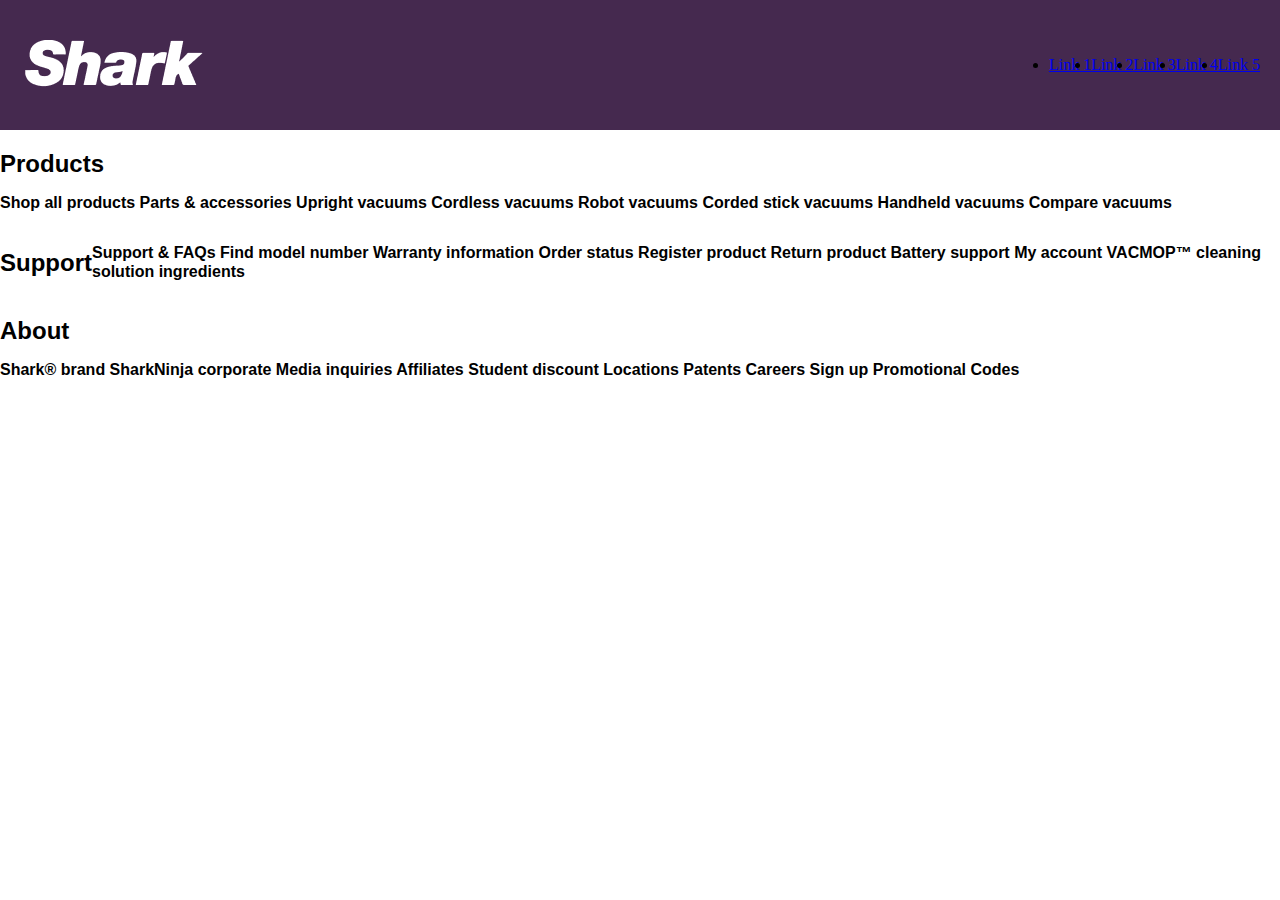
==== deploy/Checkout.html @ 6a37012e "suggested for you isse" ====
<!DOCTYPE html>
<html lang="en">
<head>
    <meta charset="UTF-8">
    <meta name="viewport" content="width=device-width, initial-scale=1.0">
    <meta http-equiv="X-UA-Compatible" content="ie=edge">
    <link rel="stylesheet" href="css/styles.css">
    <title>Starting Template</title>
</head>

<body>
    <header>
    
        <aside id="logo-container">
            <a href="/">
                <img src="img/SharkLogo.png" alt="sharklogo">
            </a>
        </aside>
    
        <section id="burger-container">
            <div id="burger-btn">
                <div></div>
                <div></div>
                <div></div>
            </div>
        </section>
    
        <nav id="main-menu">
            <ul >
                <li><a href="#">Link 1</a></li>
                <li><a href="#">Link 2</a></li>
                <li><a href="#">Link 3</a></li>
                <li><a href="#">Link 4</a></li>
                <li><a href="3">Link 5</a></li>
            </ul>
        </nav>
       
    </header>

 

    
 <section id="footer">
 <aside>
     <h2>Products</h2>
     <h3>Shop all products
         Parts & accessories
         Upright vacuums
         Cordless vacuums
         Robot vacuums
         Corded stick vacuums
         Handheld vacuums
         Compare vacuums</h3>
 </aside>
 
 <article>
     <h2>Support</h2>
     <h3>Support & FAQs
         Find model number
         Warranty information
         Order status
         Register product
         Return product
         Battery support
         My account
         VACMOP™ cleaning solution ingredients</h3>
 
 </article>
 
 <div>
     <h2>About</h2>
     <h3>Shark® brand
         SharkNinja corporate
         Media inquiries
         Affiliates
         Student discount
         Locations
         Patents
         Careers
         Sign up
         Promotional Codes</h3>
 </div>
 </section>
  <script src="js/scripts-min.js"></script>

    
</body>


</html>
---- deploy/css/styles.css ----
/* =============
    Mixins
============= */
/* ---------------- Media Queries ---------------- */
/* =============
    Variables
============= */
:root {
  --black: #000000;
  --white: #ffffff;
}

/*! normalize.css v8.0.1 | MIT License | github.com/necolas/normalize.css */
/* Document
   ========================================================================== */
/**
 * 1. Correct the line height in all browsers.
 * 2. Prevent adjustments of font size after orientation changes in iOS.
 */
html {
  line-height: 1.15; /* 1 */
  -webkit-text-size-adjust: 100%; /* 2 */
}

/* Sections
   ========================================================================== */
/**
 * Remove the margin in all browsers.
 */
body {
  margin: 0;
}

/**
 * Render the `main` element consistently in IE.
 */
main {
  display: block;
}

/**
 * Correct the font size and margin on `h1` elements within `section` and
 * `article` contexts in Chrome, Firefox, and Safari.
 */
h1 {
  font-size: 2em;
  margin: 0.67em 0;
}

/* Grouping content
   ========================================================================== */
/**
 * 1. Add the correct box sizing in Firefox.
 * 2. Show the overflow in Edge and IE.
 */
hr {
  box-sizing: content-box; /* 1 */
  height: 0; /* 1 */
  overflow: visible; /* 2 */
}

/**
 * 1. Correct the inheritance and scaling of font size in all browsers.
 * 2. Correct the odd `em` font sizing in all browsers.
 */
pre {
  font-family: monospace, monospace; /* 1 */
  font-size: 1em; /* 2 */
}

/* Text-level semantics
   ========================================================================== */
/**
 * Remove the gray background on active links in IE 10.
 */
a {
  background-color: transparent;
}

/**
 * 1. Remove the bottom border in Chrome 57-
 * 2. Add the correct text decoration in Chrome, Edge, IE, Opera, and Safari.
 */
abbr[title] {
  border-bottom: none; /* 1 */
  text-decoration: underline; /* 2 */
  text-decoration: underline dotted; /* 2 */
}

/**
 * Add the correct font weight in Chrome, Edge, and Safari.
 */
b,
strong {
  font-weight: bolder;
}

/**
 * 1. Correct the inheritance and scaling of font size in all browsers.
 * 2. Correct the odd `em` font sizing in all browsers.
 */
code,
kbd,
samp {
  font-family: monospace, monospace; /* 1 */
  font-size: 1em; /* 2 */
}

/**
 * Add the correct font size in all browsers.
 */
small {
  font-size: 80%;
}

/**
 * Prevent `sub` and `sup` elements from affecting the line height in
 * all browsers.
 */
sub,
sup {
  font-size: 75%;
  line-height: 0;
  position: relative;
  vertical-align: baseline;
}

sub {
  bottom: -0.25em;
}

sup {
  top: -0.5em;
}

/* Embedded content
   ========================================================================== */
/**
 * Remove the border on images inside links in IE 10.
 */
img {
  border-style: none;
}

/* Forms
   ========================================================================== */
/**
 * 1. Change the font styles in all browsers.
 * 2. Remove the margin in Firefox and Safari.
 */
button,
input,
optgroup,
select,
textarea {
  font-family: inherit; /* 1 */
  font-size: 100%; /* 1 */
  line-height: 1.15; /* 1 */
  margin: 0; /* 2 */
}

/**
 * Show the overflow in IE.
 * 1. Show the overflow in Edge.
 */
button,
input { /* 1 */
  overflow: visible;
}

/**
 * Remove the inheritance of text transform in Edge, Firefox, and IE.
 * 1. Remove the inheritance of text transform in Firefox.
 */
button,
select { /* 1 */
  text-transform: none;
}

/**
 * Correct the inability to style clickable types in iOS and Safari.
 */
button,
[type=button],
[type=reset],
[type=submit] {
  -webkit-appearance: button;
}

/**
 * Remove the inner border and padding in Firefox.
 */
button::-moz-focus-inner,
[type=button]::-moz-focus-inner,
[type=reset]::-moz-focus-inner,
[type=submit]::-moz-focus-inner {
  border-style: none;
  padding: 0;
}

/**
 * Restore the focus styles unset by the previous rule.
 */
button:-moz-focusring,
[type=button]:-moz-focusring,
[type=reset]:-moz-focusring,
[type=submit]:-moz-focusring {
  outline: 1px dotted ButtonText;
}

/**
 * Correct the padding in Firefox.
 */
fieldset {
  padding: 0.35em 0.75em 0.625em;
}

/**
 * 1. Correct the text wrapping in Edge and IE.
 * 2. Correct the color inheritance from `fieldset` elements in IE.
 * 3. Remove the padding so developers are not caught out when they zero out
 *    `fieldset` elements in all browsers.
 */
legend {
  box-sizing: border-box; /* 1 */
  color: inherit; /* 2 */
  display: table; /* 1 */
  max-width: 100%; /* 1 */
  padding: 0; /* 3 */
  white-space: normal; /* 1 */
}

/**
 * Add the correct vertical alignment in Chrome, Firefox, and Opera.
 */
progress {
  vertical-align: baseline;
}

/**
 * Remove the default vertical scrollbar in IE 10+.
 */
textarea {
  overflow: auto;
}

/**
 * 1. Add the correct box sizing in IE 10.
 * 2. Remove the padding in IE 10.
 */
[type=checkbox],
[type=radio] {
  box-sizing: border-box; /* 1 */
  padding: 0; /* 2 */
}

/**
 * Correct the cursor style of increment and decrement buttons in Chrome.
 */
[type=number]::-webkit-inner-spin-button,
[type=number]::-webkit-outer-spin-button {
  height: auto;
}

/**
 * 1. Correct the odd appearance in Chrome and Safari.
 * 2. Correct the outline style in Safari.
 */
[type=search] {
  -webkit-appearance: textfield; /* 1 */
  outline-offset: -2px; /* 2 */
}

/**
 * Remove the inner padding in Chrome and Safari on macOS.
 */
[type=search]::-webkit-search-decoration {
  -webkit-appearance: none;
}

/**
 * 1. Correct the inability to style clickable types in iOS and Safari.
 * 2. Change font properties to `inherit` in Safari.
 */
::-webkit-file-upload-button {
  -webkit-appearance: button; /* 1 */
  font: inherit; /* 2 */
}

/* Interactive
   ========================================================================== */
/*
 * Add the correct display in Edge, IE 10+, and Firefox.
 */
details {
  display: block;
}

/*
 * Add the correct display in all browsers.
 */
summary {
  display: list-item;
}

/* Misc
   ========================================================================== */
/**
 * Add the correct display in IE 10+.
 */
template {
  display: none;
}

/**
 * Add the correct display in IE 10.
 */
[hidden] {
  display: none;
}

/* =============
    Base
============= */
/* =============
    Typography
============= */
@font-face {
  font-family: "Hiragino Kaku Gothic Pro";
  src: url("path/to/HiraginoKakuGothicPro.ttf") format("truetype");
}
.container {
  font-family: "Hiragino Kaku Gothic Pro", Arial, sans-serif;
}

h1 {
  font-family: "Hiragino Kaku Gothic Pro", Arial, sans-serif;
  font-size: 36px;
}

h2 {
  font-family: "Hiragino Kaku Gothic Pro", Arial, sans-serif;
  font-size: 24px;
}

h3 {
  font-family: "Hiragino Kaku Gothic Pro", Arial, sans-serif;
  font-size: 16px;
}

h4 {
  font-family: "Hiragino Kaku Gothic Pro", Arial, sans-serif;
  font-size: 16px;
}

p {
  font-family: "Hiragino Kaku Gothic Pro", Arial, sans-serif;
  font-size: 16px;
}

/* =============
    Buttons
============= */
.buttoncolor {
  background-color: #D110A7;
  padding-left: 7px;
  padding-right: 5px;
  padding-top: 7px;
  padding-bottom: 2px;
  color: #f8f8f8;
  font-family: "Hiragino Kaku Gothic Pro", Arial, sans-serif;
  font-weight: 500px;
  font-size: 10px;
  text-decoration: none;
  width: 48px;
  height: 13px;
}

.button {
  background-color: #45294f;
  padding-left: 10px;
  padding-right: 10px;
  padding-top: 5px;
  padding-bottom: 5px;
  color: #f8f8f8;
  text-decoration: none;
  font-family: "Hiragino Kaku Gothic Pro", Arial, sans-serif;
  font-size: 10px;
  font-weight: 550px;
  padding-top: 7px;
}

/* =============
    Forms
============= */
[type=text], [type=password], [type=date], [type=datetime], [type=datetime-local], [type=month], [type=week], [type=email], [type=number], [type=search], [type=tel], [type=time], [type=url], [type=color], textarea {
  box-shadow: none;
}

[type=text]:focus, [type=password]:focus, [type=date]:focus, [type=datetime]:focus, [type=datetime-local]:focus, [type=month]:focus, [type=week]:focus, [type=email]:focus, [type=number]:focus, [type=search]:focus, [type=tel]:focus, [type=time]:focus, [type=url]:focus, [type=color]:focus, textarea:focus {
  box-shadow: none;
}

input[type=text],
input[type=email],
input[type=password],
textarea {
  -webkit-appearance: none;
}

/* =============
    Navigation
============= */
/* =============
    Header
============= */
/* =============
    Footer
============= */
.about {
  background-color: #45294F;
  padding-top: 10px;
  padding-bottom: 10px;
  margin-top: 20px;
  padding-left: 36px;
}
.about h1 {
  color: #fafafa;
}

.header {
  background-color: rgba(69, 41, 79, 0.6);
  border: none;
  margin: none;
}
.header h2 {
  display: flex;
  justify-content: center;
  align-items: center;
  text-align: center;
  padding: 40px;
  color: #fafafa;
  margin-top: 0;
}
.header h3 {
  text-align: center;
  padding-left: 40px;
  padding-right: 40px;
  padding-bottom: 60px;
  margin-bottom: 0px;
  line-height: 25px;
  color: #fafafa;
}

article {
  display: flex;
  justify-content: center;
  align-items: center;
}
article h2 {
  margin-bottom: 20px;
}

#one {
  display: flex;
  justify-content: center;
  align-items: center;
  flex-direction: column;
}
#one h3 {
  text-align: center;
}

#two {
  display: flex;
  justify-content: center;
  align-items: center;
  flex-direction: column;
}
#two h3 {
  text-align: center;
}

#three {
  display: flex;
  justify-content: center;
  align-items: center;
  flex-direction: column;
}
#three h3 {
  text-align: center;
}

.total-addtocart {
  display: flex;
  justify-content: center;
  align-items: center;
  flex-direction: column;
}

h2 {
  margin-bottom: 2px;
}

header {
  display: grid;
  grid-template-columns: 1fr;
  background-color: #45294F;
}

.container {
  margin-left: 20px;
  display: flex;
  flex-direction: row;
  padding-top: 30px;
}
.container img {
  height: 40px;
  width: 160px;
}

nav {
  background-color: #45294F;
  padding: 20px;
  display: flex;
}

header {
  display: flex;
  align-items: center;
  justify-content: space-between;
  padding-top: 20px;
  padding-bottom: 20px;
  padding-left: 25px;
}
header #burger-btn {
  display: flex;
  flex-direction: column;
  gap: 10px;
  position: relative;
}
header #burger-btn div {
  height: 5px;
  width: 30px;
  background: #fafafa;
  border-radius: 16px;
}
header #burger-container {
  display: block;
  position: relative;
  z-index: 3;
}
@media (min-width: 1024px) {
  header #burger-container {
    display: none;
  }
}
@media only screen and (max-width: 600px) {
  header #main-menu {
    background-color: #45294F;
    transition: 0.3s;
    height: 100vw;
    width: 80%;
    position: absolute;
    top: 0;
    right: -100%;
    z-index: 2;
  }
  header #main-menu.show-menu {
    right: 0;
    transition: 0.3s;
  }
}
@media (min-width: 1024px) {
  header #main-menu {
    display: inline;
    position: relative;
    height: auto;
  }
  header #main-menu ul {
    display: flex;
  }
}

div#gif img {
  width: 100%;
  height: 100%;
}

div#hero {
  background-color: #45294F;
}
div#hero img {
  background-color: #45294F;
  width: 100%;
  height: 100%;
  position: relative;
  display: inline-block;
}
div#hero .buttoncolor {
  position: absolute;
  top: 45.5%;
  right: 40%;
}

#reviews {
  background-color: #45294F;
  color: #fafafa;
  display: flex;
  justify-content: flex-start;
  align-items: center;
  padding-top: 10px;
  padding-bottom: 10px;
  padding-left: 36px;
}
#reviews h1 {
  padding-right: 18px;
}

#searchbar {
  background-color: rgba(69, 41, 79, 0.75);
  display: flex;
  justify-content: flex-start;
  align-items: center;
}
#searchbar h4 {
  color: #45294F;
  border: 2px solid #000;
  background-color: #fafafa;
  padding: 5px;
  margin-right: px;
}
#searchbar img {
  margin-left: 20px;
  background-color: #45294F;
  padding-top: 5px;
  padding-left: 10px;
  padding-right: 10px;
  border: 1px solid #000;
}

.filter {
  background-color: rgba(69, 41, 79, 0.75);
}
.filter h2 {
  margin-top: 0;
  padding-top: 10px;
  display: flex;
  justify-content: center;
  align-items: center;
  text-align: center;
  color: #fafafa;
  margin-left: 30px;
  margin-right: 30px;
}
.filter #star {
  margin-top: 14px;
  justify-content: center;
  align-items: center;
  text-align: center;
}

.suggestedforyou h1 {
  background-color: #45294F;
  color: #fafafa;
}
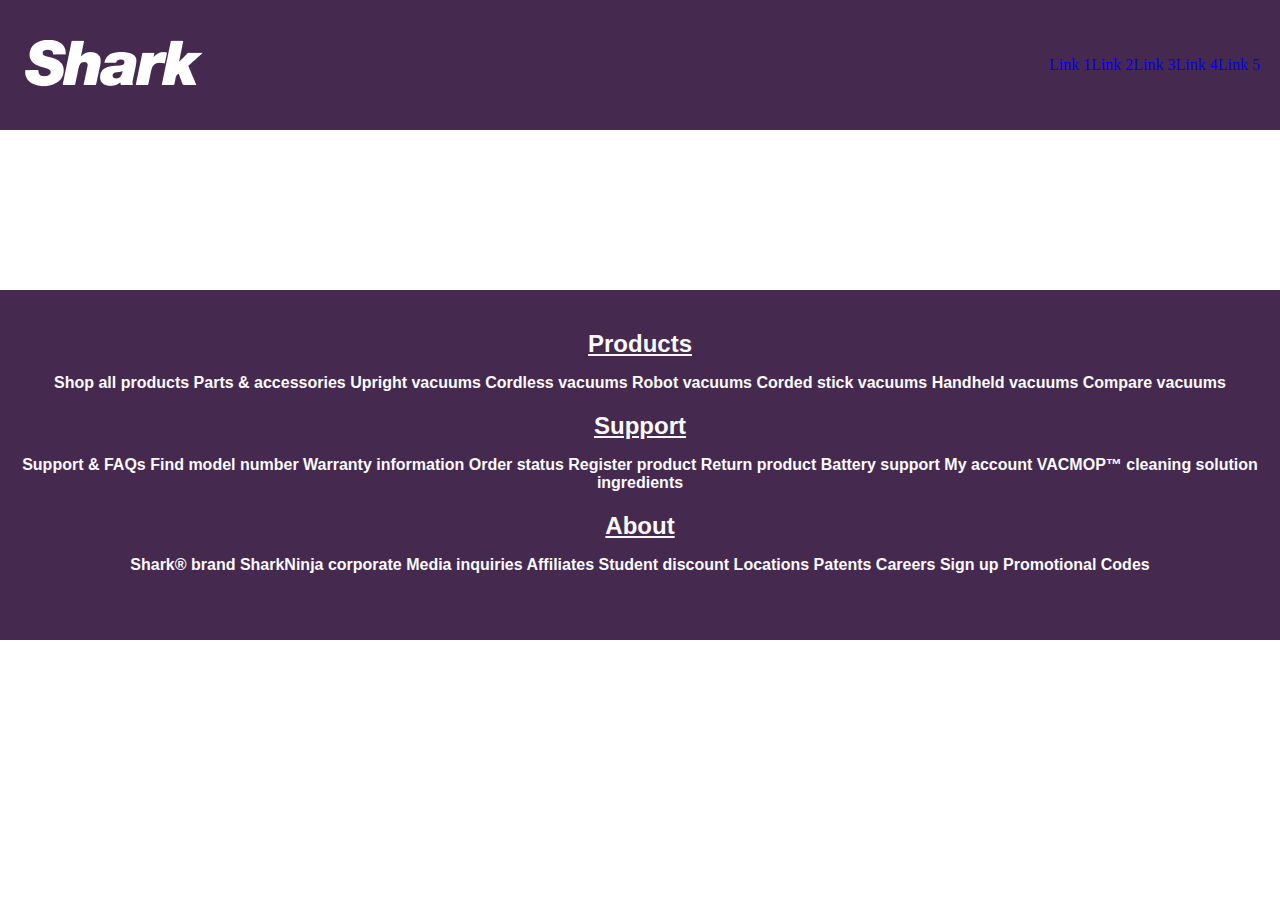
==== commit e4dafe06: "homewokr for midterm of final" ====
--- a/deploy/Checkout.html
+++ b/deploy/Checkout.html
@@ -53,8 +53,8 @@
          Compare vacuums</h3>
  </aside>
  
- <article>
-     <h2>Support</h2>
+ <aside>
+     <h2>Support</h2> 
      <h3>Support & FAQs
          Find model number
          Warranty information
@@ -65,7 +65,7 @@
          My account
          VACMOP™ cleaning solution ingredients</h3>
  
- </article>
+ </aside>
  
  <div>
      <h2>About</h2>
--- a/deploy/css/styles.css
+++ b/deploy/css/styles.css
@@ -341,6 +341,7 @@
 h2 {
   font-family: "Hiragino Kaku Gothic Pro", Arial, sans-serif;
   font-size: 24px;
+  margin: none;
 }
 
 h3 {
@@ -378,6 +379,20 @@
 
 .button {
   background-color: #45294f;
+  padding-left: 25px;
+  padding-right: 25px;
+  padding-top: 5px;
+  padding-bottom: 5px;
+  color: #f8f8f8;
+  text-decoration: none;
+  font-family: "Hiragino Kaku Gothic Pro", Arial, sans-serif;
+  font-size: 10px;
+  font-weight: 550px;
+  padding-top: 7px;
+}
+
+.revbutton {
+  background-color: #45294f;
   padding-left: 10px;
   padding-right: 10px;
   padding-top: 5px;
@@ -388,6 +403,49 @@
   font-size: 10px;
   font-weight: 550px;
   padding-top: 7px;
+}
+
+.readmorebutton {
+  background-color: #45294f;
+  padding-left: 40px;
+  padding-right: 40px;
+  padding-top: 5px;
+  padding-bottom: 5px;
+  color: #f8f8f8;
+  text-decoration: none;
+  font-family: "Hiragino Kaku Gothic Pro", Arial, sans-serif;
+  font-size: 10px;
+  font-weight: 550px;
+  padding-top: 7px;
+}
+
+.radio-container {
+  padding: 20px;
+}
+.radio-container input[type=radio] {
+  display: none;
+}
+.radio-container label {
+  position: relative;
+  padding-left: 30px;
+  padding-top: 20px;
+  padding-bottom: 20px;
+  cursor: pointer;
+}
+.radio-container label::before {
+  content: "";
+  position: absolute;
+  top: 50%;
+  left: 0;
+  transform: translateY(-50%);
+  width: 20px;
+  height: 20px;
+  border-radius: 50%;
+  background-color: #ddd;
+  border: 2px solid #333;
+}
+.radio-container input[type=radio]:checked + label::before {
+  background-color: #333;
 }
 
 /* =============
@@ -555,6 +613,9 @@
     display: none;
   }
 }
+header #main-menu.show-menu {
+  display: inline;
+}
 @media only screen and (max-width: 600px) {
   header #main-menu {
     background-color: #45294F;
@@ -641,6 +702,7 @@
 
 .filter {
   background-color: rgba(69, 41, 79, 0.75);
+  padding-bottom: 50px;
 }
 .filter h2 {
   margin-top: 0;
@@ -652,15 +714,147 @@
   color: #fafafa;
   margin-left: 30px;
   margin-right: 30px;
+  margin-bottom: 0px;
 }
 .filter #star {
   margin-top: 14px;
   justify-content: center;
   align-items: center;
   text-align: center;
-}
-
-.suggestedforyou h1 {
+  padding-bottom: 10px;
+}
+
+.lowerreviewsection {
+  text-align: center;
+}
+.lowerreviewsection aside {
+  background-color: #fafafa;
+  margin: 40px;
+  padding-bottom: 70px;
+  padding-top: 70px;
+}
+.lowerreviewsection aside h2 {
+  color: #45294F;
+  padding-bottom: 10px;
+  margin-left: 25px;
+  margin-right: 25px;
+}
+.lowerreviewsection aside img {
+  background-color: #fafafa;
+  margin-top: 0px;
+  margin-left: 25px;
+  margin-right: 25px;
+}
+.lowerreviewsection aside h3 {
+  background-color: #fafafa;
+  padding-bottom: 10px;
+  margin-left: 25px;
+  margin-right: 25px;
+  padding-top: 0px;
+  padding: 2px;
+}
+.lowerreviewsection aside h4 {
+  background-color: #fafafa;
+  padding-bottom: 10px;
+  margin-top: 0px;
+  margin-left: 25px;
+  margin-right: 25px;
+  padding-top: 0px;
+  padding: 2px;
+}
+.lowerreviewsection #add-review .revbutton {
+  margin-bottom: 3000px;
+}
+.lowerreviewsection #readmore {
+  margin-top: 30px;
+}
+
+* {
+  text-decoration: none;
+  list-style: none;
+}
+
+.foryou {
   background-color: #45294F;
+  padding-top: 10px;
+  padding-bottom: 10px;
+  padding-left: 36px;
   color: #fafafa;
 }
+
+.suggestedforyou {
+  display: flex;
+  justify-content: center;
+  align-items: center;
+  flex-direction: column;
+  text-align: center;
+}
+
+#roundbrush {
+  display: flex;
+  justify-content: center;
+  align-items: center;
+  flex-direction: column;
+  text-align: center;
+}
+#roundbrush img {
+  padding-top: 45px;
+}
+
+#nonslip {
+  display: flex;
+  justify-content: center;
+  align-items: center;
+  flex-direction: column;
+  text-align: center;
+}
+#nonslip img {
+  padding-top: 45px;
+}
+
+#paddle {
+  display: flex;
+  justify-content: center;
+  align-items: center;
+  flex-direction: column;
+  text-align: center;
+}
+#paddle img {
+  padding-top: 45px;
+}
+
+#footer {
+  background-color: #45294F;
+  padding-bottom: 50px;
+  color: #fafafa;
+  padding-top: 20px;
+  text-align: center;
+  margin-top: 160px;
+}
+#footer h2 {
+  text-decoration: underline;
+}
+#footer aside h3 {
+  display: block;
+}
+@media (max-width: 767px) {
+  #footer aside h3 {
+    display: none;
+  }
+}
+#footer article h3 {
+  display: block;
+}
+@media (max-width: 767px) {
+  #footer article h3 {
+    display: none;
+  }
+}
+#footer div h3 {
+  display: block;
+}
+@media (max-width: 767px) {
+  #footer div h3 {
+    display: none;
+  }
+}
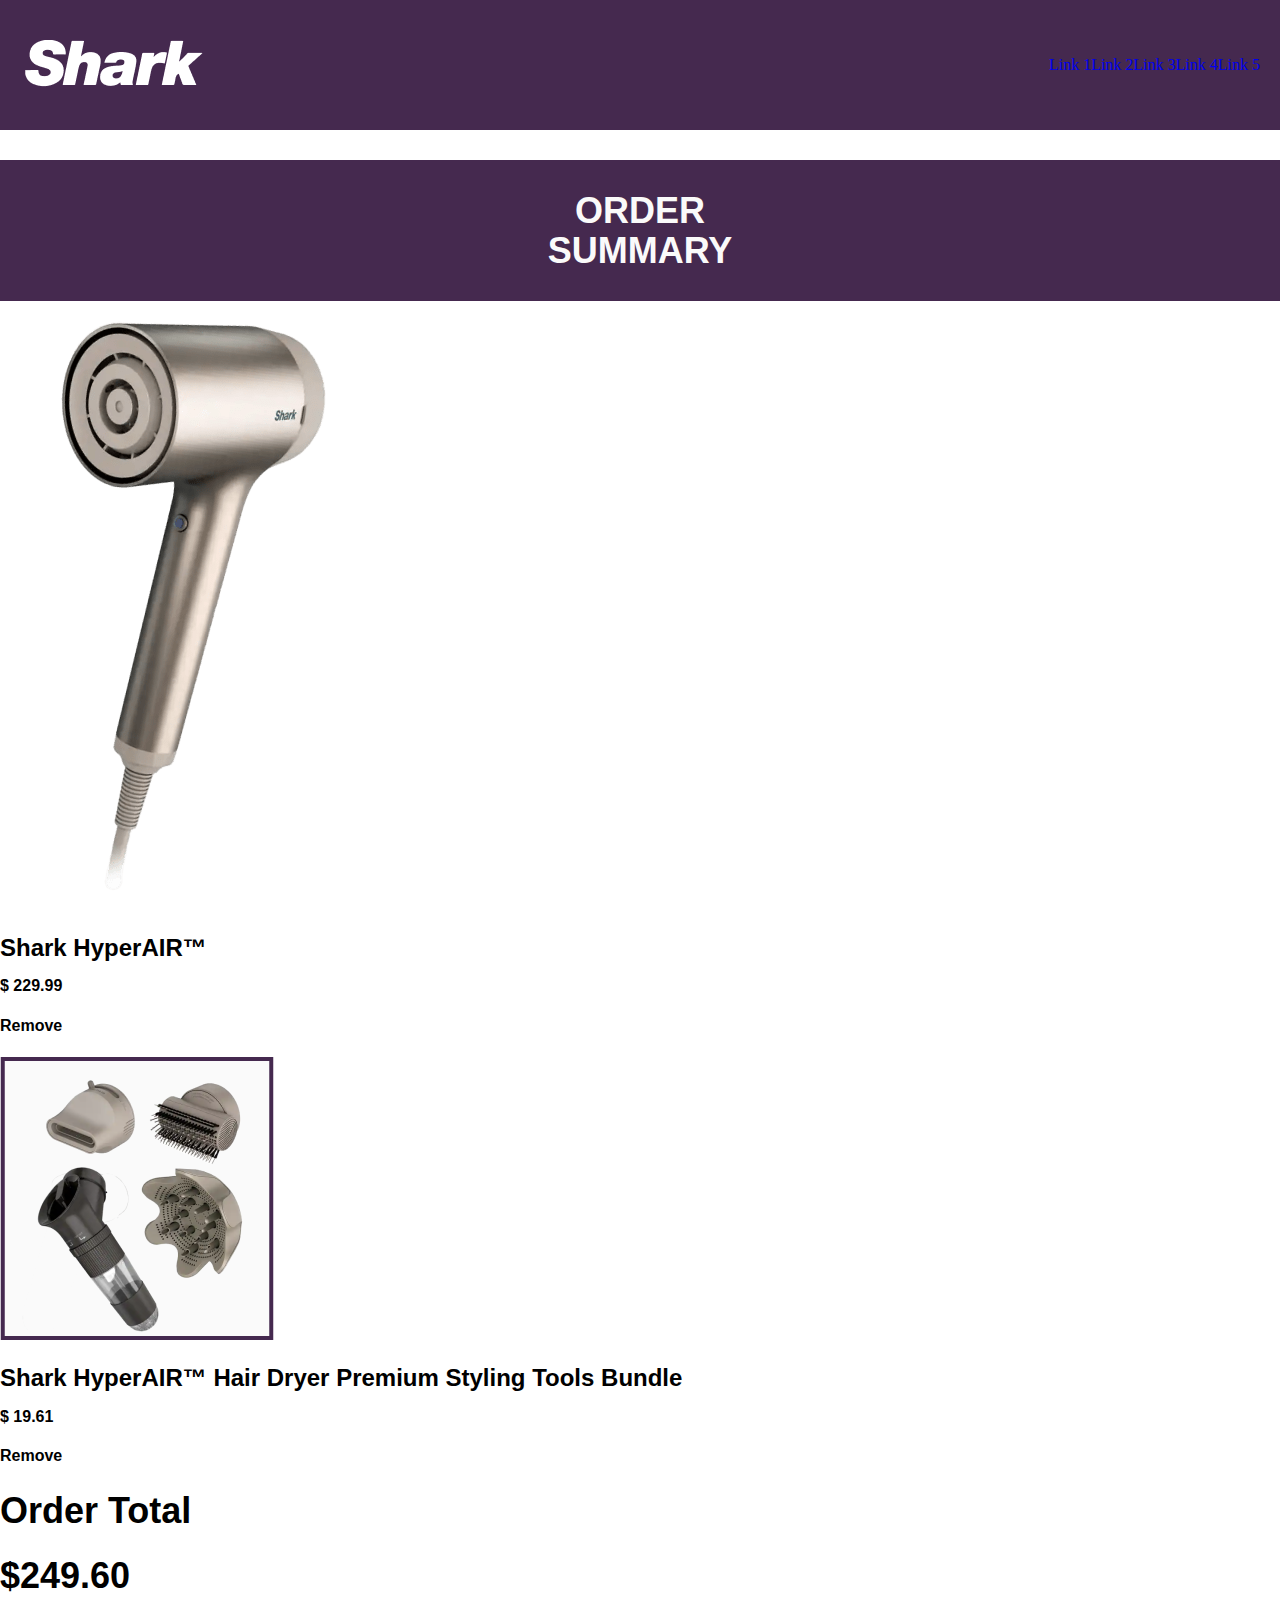
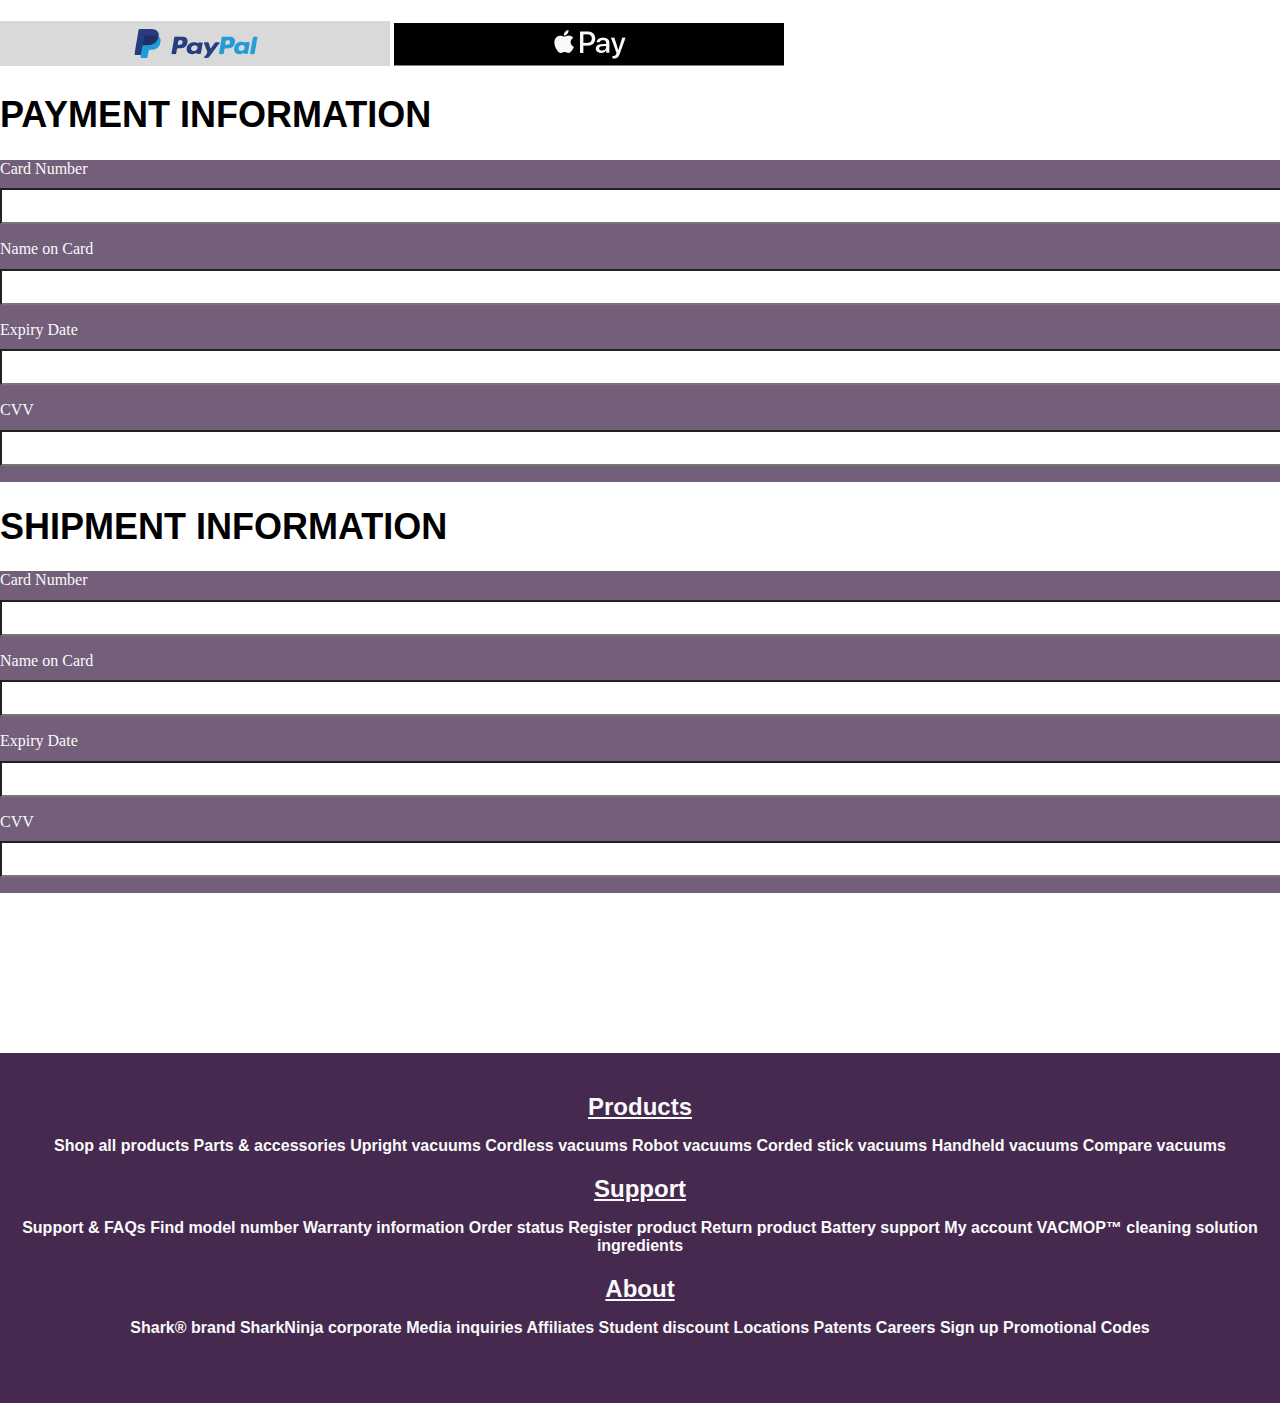
==== commit 830f773c: "slay" ====
--- a/deploy/Checkout.html
+++ b/deploy/Checkout.html
@@ -37,7 +37,88 @@
        
     </header>
 
+ <div class="ordersummary">
+ <h1>ORDER<h1>
+ </div>
+ <div class="summary">
+ <h1>SUMMARY<h1>
+ </div>
  
+ <aside id="card1">
+ <img src="img/Shark Hyper Air photo.png"alt="shark">
+ <h2>Shark HyperAIR™</h2>
+ <h3>$ 229.99</h3>
+ <h4>Remove</h4>
+ </aside>
+ 
+ <aside id="card2">
+     <img src="img/Attachment 3.png"alt="attachment3">
+     <h2>Shark HyperAIR™
+         Hair Dryer 
+         Premium
+         Styling Tools
+         Bundle</h2>
+     <h3>$ 19.61</h3>
+     <h4>Remove</h4>
+     </aside>
+ 
+ </div>
+ 
+ <div class="ordertotal">
+     <h1>Order Total</h1>
+     <h1>$249.60</h1>
+ </div>
+ 
+ <section class="paymentmethod">
+ 
+     <img src="img/Paypal.png" alt="paypal">
+     <img src="img/applepay.png" alt="applepay">
+ 
+ </section>
+ 
+ <div id="payment-information">
+     <h1>PAYMENT INFORMATION</h1>
+     <section class="payment-section">
+         <div class="payment-form">
+           <label for="card-number">Card Number</label>
+           <input type="text" id="card-number" name="card-number" placeholder="">
+       
+           <label for="card-name">Name on Card</label>
+           <input type="text" id="card-name" name="card-name" placeholder="">
+       
+           <label for="expiry-date">Expiry Date</label>
+           <input type="text" id="expiry-date" name="expiry-date" placeholder="">
+       
+           <label for="cvv">CVV</label>
+           <input type="text" id="cvv" name="cvv" placeholder="">
+       
+           
+         </div>
+       </section>
+       
+ </div>
+ 
+ <div id="shipping-information">
+     <h1>SHIPMENT INFORMATION</h1>
+     <section class="shipping-section">
+         <div class="shipping-form">
+           <label for="card-number">Card Number</label>
+           <input type="text" id="card-number" name="card-number" placeholder="">
+       
+           <label for="card-name">Name on Card</label>
+           <input type="text" id="card-name" name="card-name" placeholder="">
+       
+           <label for="expiry-date">Expiry Date</label>
+           <input type="text" id="expiry-date" name="expiry-date" placeholder="">
+       
+           <label for="cvv">CVV</label>
+           <input type="text" id="cvv" name="cvv" placeholder="">
+       
+           
+         </div>
+       </section>
+       
+ </div>
 
     
  <section id="footer">
--- a/deploy/css/styles.css
+++ b/deploy/css/styles.css
@@ -376,6 +376,11 @@
   width: 48px;
   height: 13px;
 }
+.buttoncolor:hover {
+  background-color: #D110A7;
+  color: #fafafa;
+  box-shadow: 0px 0px 1px 1px rgb(0, 0, 0);
+}
 
 .button {
   background-color: #45294f;
@@ -389,6 +394,12 @@
   font-size: 10px;
   font-weight: 550px;
   padding-top: 7px;
+  /* Hovering styles */
+}
+.button:hover {
+  background-color: #45294f;
+  color: #fafafa;
+  box-shadow: 0px 0px 1px 1px rgb(0, 0, 0);
 }
 
 .revbutton {
@@ -403,6 +414,12 @@
   font-size: 10px;
   font-weight: 550px;
   padding-top: 7px;
+  /* Hovering styles */
+}
+.revbutton:hover {
+  background-color: #45294f;
+  color: #fafafa;
+  box-shadow: 0px 0px 1px 1px rgb(0, 0, 0);
 }
 
 .readmorebutton {
@@ -417,6 +434,12 @@
   font-size: 10px;
   font-weight: 550px;
   padding-top: 7px;
+  /* Hovering styles */
+}
+.readmorebutton:hover {
+  background-color: #45294f;
+  color: #fafafa;
+  box-shadow: 0px 0px 1px 1px rgb(0, 0, 0);
 }
 
 .radio-container {
@@ -429,7 +452,7 @@
   position: relative;
   padding-left: 30px;
   padding-top: 20px;
-  padding-bottom: 20px;
+  padding-bottom: 35px;
   cursor: pointer;
 }
 .radio-container label::before {
@@ -448,6 +471,31 @@
   background-color: #333;
 }
 
+.search-bar {
+  display: flex;
+  align-items: center;
+}
+
+.search-input {
+  padding: 8px;
+  padding-right: 10px;
+  border: 2px solid black;
+  border-radius: 0px;
+  margin-right: 60px;
+}
+
+.search-button {
+  padding: 8px 16px;
+  background-color: #000;
+  color: #fff;
+  border: none;
+  border-radius: 4px;
+  cursor: pointer;
+}
+.search-button:hover {
+  background-color: #222;
+}
+
 /* =============
     Forms
 ============= */
@@ -464,6 +512,20 @@
 input[type=password],
 textarea {
   -webkit-appearance: none;
+}
+
+.payment-form label {
+  display: block;
+  margin-bottom: 10px;
+  font-size: 16px;
+  color: #666;
+}
+
+.shipping-form label {
+  display: block;
+  margin-bottom: 10px;
+  font-size: 16px;
+  color: #666;
 }
 
 /* =============
@@ -519,11 +581,19 @@
   margin-bottom: 20px;
 }
 
+.attachments {
+  display: flex;
+  flex-direction: column;
+  align-items: center;
+  justify-content: center;
+}
+
 #one {
   display: flex;
   justify-content: center;
   align-items: center;
   flex-direction: column;
+  max-width: 400px;
 }
 #one h3 {
   text-align: center;
@@ -534,6 +604,7 @@
   justify-content: center;
   align-items: center;
   flex-direction: column;
+  max-width: 400px;
 }
 #two h3 {
   text-align: center;
@@ -544,6 +615,8 @@
   justify-content: center;
   align-items: center;
   flex-direction: column;
+  max-width: 400px;
+  text-align: center;
 }
 #three h3 {
   text-align: center;
@@ -560,6 +633,17 @@
   margin-bottom: 2px;
 }
 
+@media (min-width: 1024px) {
+  .attachments {
+    display: flex;
+    flex-direction: row;
+    justify-content: space-between;
+    padding-left: 200px;
+    padding-right: 200px;
+    padding-top: 30px;
+    align-items: flex-start;
+  }
+}
 header {
   display: grid;
   grid-template-columns: 1fr;
@@ -596,6 +680,7 @@
   flex-direction: column;
   gap: 10px;
   position: relative;
+  padding-right: 25px;
 }
 header #burger-btn div {
   height: 5px;
@@ -603,6 +688,23 @@
   background: #fafafa;
   border-radius: 16px;
 }
+header #burger-btn.open div {
+  position: relative;
+  transition: 0.3s;
+}
+header #burger-btn.open div:first-child {
+  transform: rotate(45deg);
+  transform-origin: bottom left;
+  top: 3px;
+}
+header #burger-btn.open div:nth-child(2) {
+  opacity: 0;
+}
+header #burger-btn.open div:last-child {
+  transform-origin: top left;
+  transform: rotate(-45deg);
+  top: -3px;
+}
 header #burger-container {
   display: block;
   position: relative;
@@ -613,14 +715,12 @@
     display: none;
   }
 }
-header #main-menu.show-menu {
-  display: inline;
-}
-@media only screen and (max-width: 600px) {
+@media only screen and (max-width: 1024px) {
   header #main-menu {
+    display: none;
     background-color: #45294F;
     transition: 0.3s;
-    height: 100vw;
+    height: 100vh;
     width: 80%;
     position: absolute;
     top: 0;
@@ -629,6 +729,7 @@
   }
   header #main-menu.show-menu {
     right: 0;
+    display: inline;
     transition: 0.3s;
   }
 }
@@ -683,18 +784,22 @@
   display: flex;
   justify-content: flex-start;
   align-items: center;
-}
-#searchbar h4 {
+  padding-top: 20px;
+}
+#searchbar ::placeholder {
   color: #45294F;
-  border: 2px solid #000;
   background-color: #fafafa;
   padding: 5px;
-  margin-right: px;
+  margin-right: 10px;
+  font-family: "Hiragino Kaku Gothic Pro", Arial, sans-serif;
+  font-size: 12px;
+  padding-right: 30px;
 }
 #searchbar img {
   margin-left: 20px;
   background-color: #45294F;
-  padding-top: 5px;
+  padding-top: 8px;
+  padding-bottom: 2px;
   padding-left: 10px;
   padding-right: 10px;
   border: 1px solid #000;
@@ -858,3 +963,66 @@
     display: none;
   }
 }
+
+.ordersummary {
+  background-color: #45294F;
+  color: #fafafa;
+  margin-bottom: none;
+  padding-top: 5px;
+  margin-top: 30px;
+  text-align: center;
+}
+
+.summary {
+  background-color: #45294F;
+  color: #fafafa;
+  margin-bottom: 0px;
+  margin-top: -25px;
+  text-align: center;
+  padding-bottom: 5px;
+}
+
+.payment-section {
+  background-color: rgba(69, 41, 79, 0.75);
+}
+.payment-section .payment-form label {
+  display: block;
+  margin-bottom: 10px;
+  font-size: 16px;
+  color: #fafafa;
+}
+.payment-section .payment-form input {
+  width: 100%;
+  padding: 8px;
+  font-size: 14px;
+  color: #333;
+  margin-bottom: 16px;
+}
+.payment-section .payment-form input::placeholder {
+  color: #999;
+}
+
+.shipping-section {
+  background-color: rgba(69, 41, 79, 0.75);
+}
+.shipping-section h2 {
+  color: #333;
+  font-size: 24px;
+  margin-bottom: 20px;
+}
+.shipping-section .shipping-form label {
+  display: block;
+  margin-bottom: 10px;
+  font-size: 16px;
+  color: #fafafa;
+}
+.shipping-section .shipping-form input {
+  width: 100%;
+  padding: 8px;
+  font-size: 14px;
+  color: #333;
+  margin-bottom: 16px;
+}
+.shipping-section .shipping-form input::placeholder {
+  color: #999;
+}
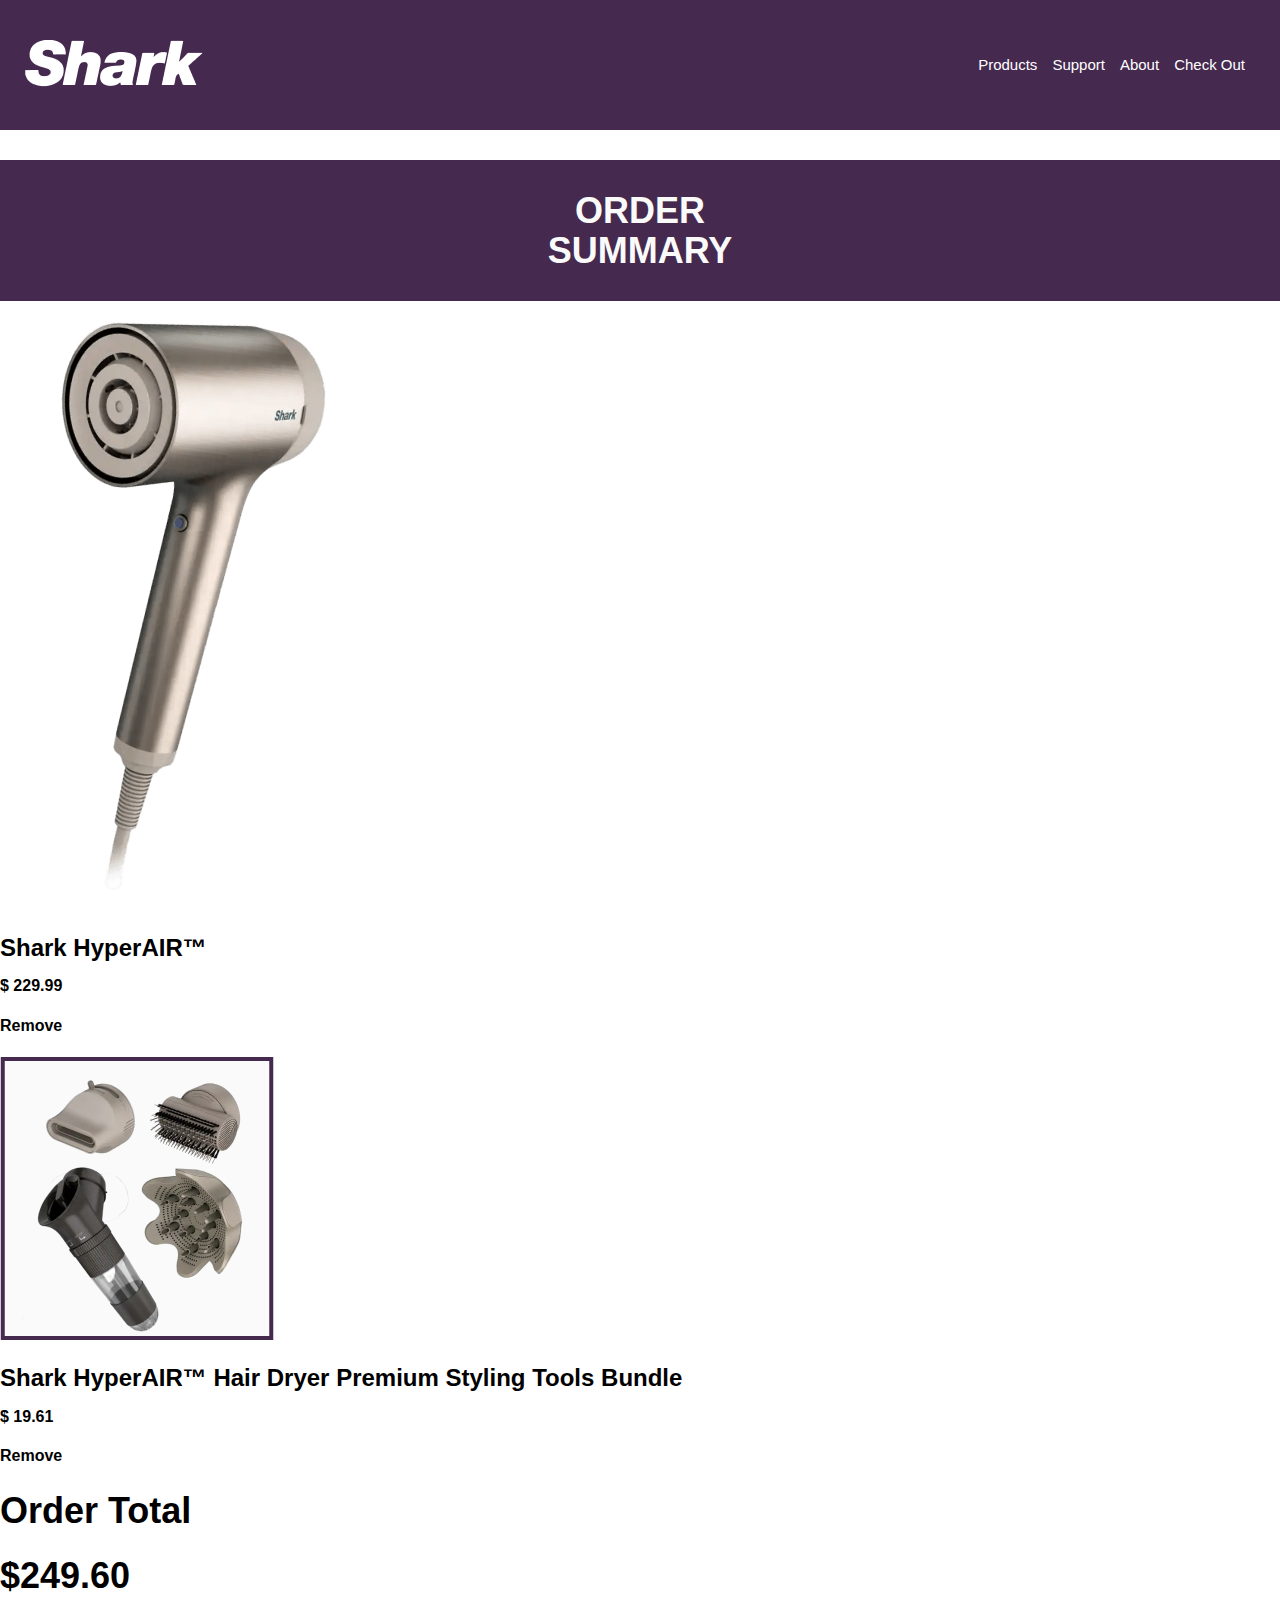
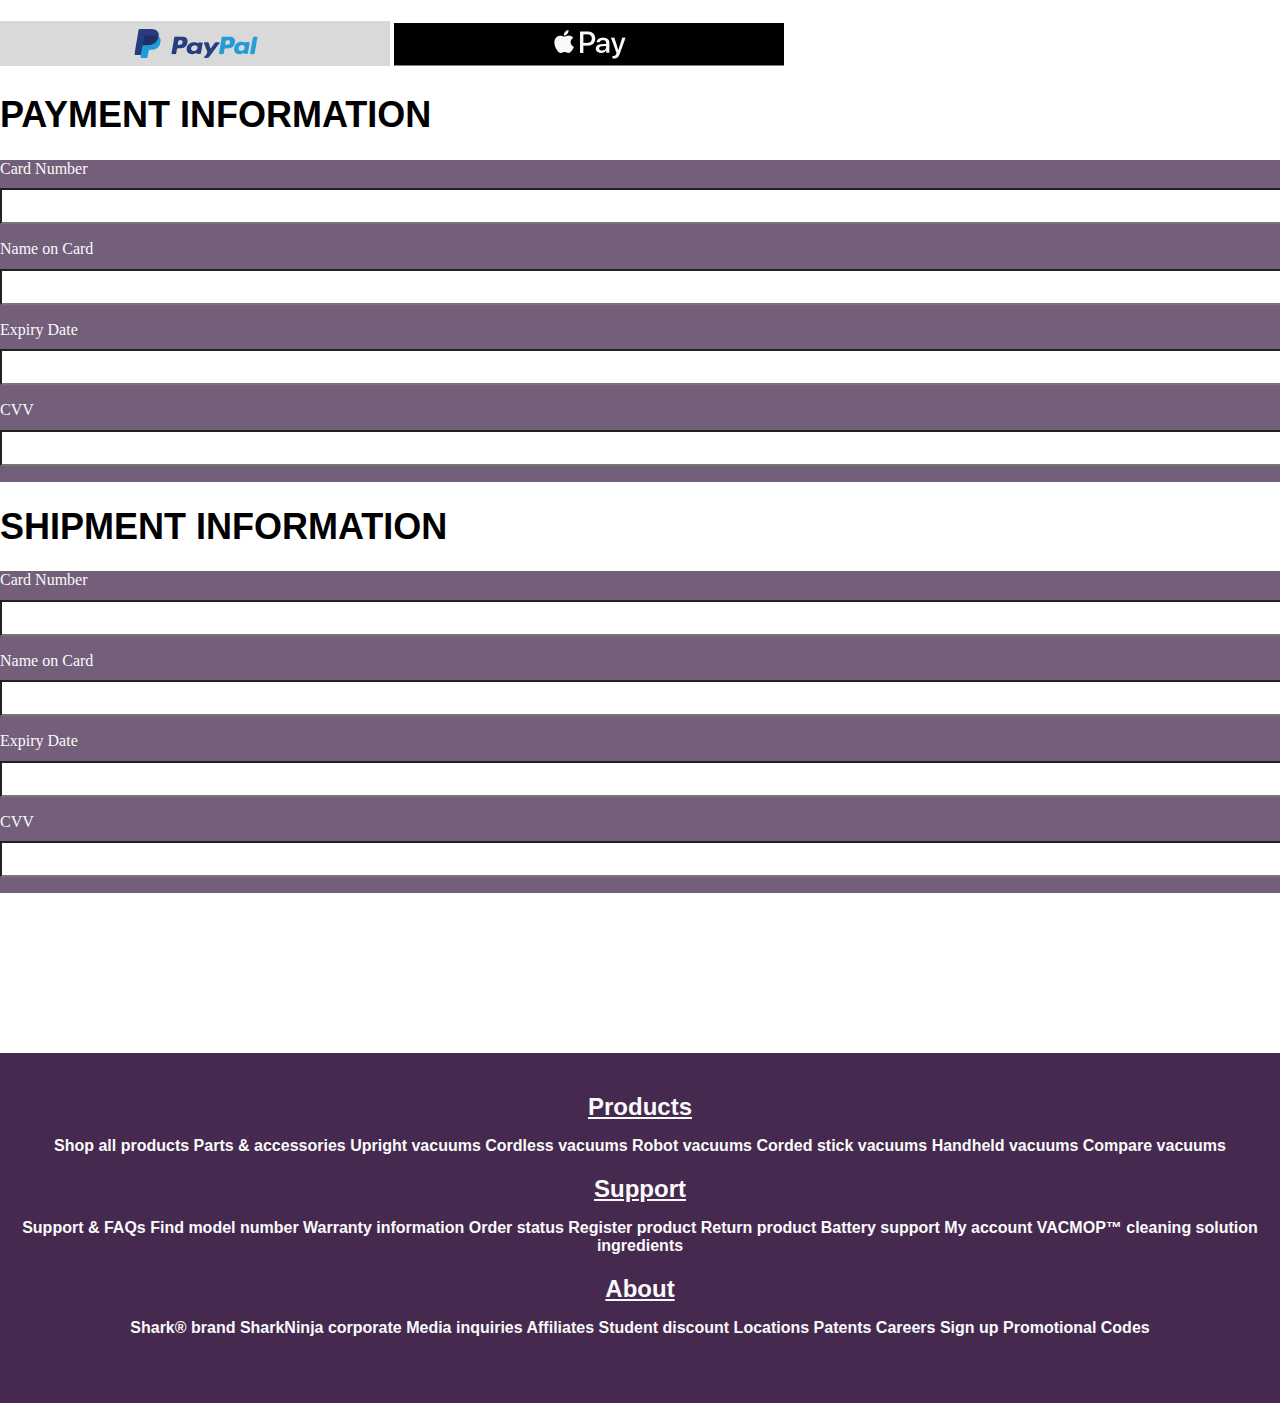
==== commit a0e91d2b: "changes" ====
--- a/deploy/Checkout.html
+++ b/deploy/Checkout.html
@@ -12,7 +12,7 @@
     <header>
     
         <aside id="logo-container">
-            <a href="/">
+            <a href="index.html">
                 <img src="img/SharkLogo.png" alt="sharklogo">
             </a>
         </aside>
@@ -27,11 +27,10 @@
     
         <nav id="main-menu">
             <ul >
-                <li><a href="#">Link 1</a></li>
-                <li><a href="#">Link 2</a></li>
-                <li><a href="#">Link 3</a></li>
-                <li><a href="#">Link 4</a></li>
-                <li><a href="3">Link 5</a></li>
+                <li><a href="#">Products</a></li>
+                <li><a href="#">Support</a></li>
+                <li><a href="#">About</a></li>
+                <li><a href="Checkout.html">Check Out</a></li>
             </ul>
         </nav>
        
--- a/deploy/css/styles.css
+++ b/deploy/css/styles.css
@@ -572,6 +572,14 @@
   color: #fafafa;
 }
 
+@media (min-width: 1024px) {
+  .header h2 {
+    text-align: left;
+  }
+  .header h3 {
+    text-align: left;
+  }
+}
 article {
   display: flex;
   justify-content: center;
@@ -627,6 +635,11 @@
   justify-content: center;
   align-items: center;
   flex-direction: column;
+}
+@media screen and (min-width: 1024px) {
+  .total-addtocart {
+    margin-left: auto;
+  }
 }
 
 h2 {
@@ -643,6 +656,25 @@
     padding-top: 30px;
     align-items: flex-start;
   }
+  .total-addtocart {
+    display: flex;
+    flex-direction: row;
+    justify-content: right;
+    padding-left: 300px;
+    padding-right: 200px;
+    padding-top: 30px;
+    align-items: flex-right;
+  }
+  .total-addtocart h2 {
+    padding-right: 10px;
+  }
+  .total-addtocart h3 {
+    padding-top: 20px;
+    padding-right: 30px;
+  }
+  .total-addtocart .button {
+    margin-top: 10px;
+  }
 }
 header {
   display: grid;
@@ -715,12 +747,18 @@
     display: none;
   }
 }
+header #main-menu ul li a {
+  color: white;
+  font-size: 15px;
+  font-family: "Hiragino Kaku Gothic Pro", Arial, sans-serif;
+  padding-right: 15px;
+}
 @media only screen and (max-width: 1024px) {
   header #main-menu {
     display: none;
     background-color: #45294F;
     transition: 0.3s;
-    height: 100vh;
+    height: 45vh;
     width: 80%;
     position: absolute;
     top: 0;
@@ -735,7 +773,7 @@
 }
 @media (min-width: 1024px) {
   header #main-menu {
-    display: inline;
+    display: flex;
     position: relative;
     height: auto;
   }
@@ -763,6 +801,13 @@
   position: absolute;
   top: 45.5%;
   right: 40%;
+}
+@media (min-width: 1024px) {
+  div#hero .buttoncolor {
+    position: justified;
+    top: 129%;
+    right: 25%;
+  }
 }
 
 #reviews {
@@ -805,15 +850,14 @@
   border: 1px solid #000;
 }
 
-.filter {
+.select {
   background-color: rgba(69, 41, 79, 0.75);
-  padding-bottom: 50px;
-}
-.filter h2 {
+}
+.select h2 {
   margin-top: 0;
   padding-top: 10px;
   display: flex;
-  justify-content: center;
+  flex-direction: row;
   align-items: center;
   text-align: center;
   color: #fafafa;
@@ -821,8 +865,13 @@
   margin-right: 30px;
   margin-bottom: 0px;
 }
+
+.filter {
+  background-color: rgba(69, 41, 79, 0.75);
+  margin-bottom: 0px;
+}
 .filter #star {
-  margin-top: 14px;
+  padding-top: 14px;
   justify-content: center;
   align-items: center;
   text-align: center;
@@ -830,25 +879,39 @@
 }
 
 .lowerreviewsection {
-  text-align: center;
+  background-color: rgba(69, 41, 79, 0.75);
+  margin-top: 0px;
+  padding-top: 10px;
+  padding-bottom: 50px;
+  text-align: center;
+}
+@media (min-width: 1024px) {
+  .lowerreviewsection {
+    justify-content: left;
+    align-items: left;
+    text-align: left;
+  }
 }
 .lowerreviewsection aside {
   background-color: #fafafa;
-  margin: 40px;
+  margin-left: 40px;
+  margin-right: 40px;
   padding-bottom: 70px;
-  padding-top: 70px;
 }
 .lowerreviewsection aside h2 {
   color: #45294F;
   padding-bottom: 10px;
   margin-left: 25px;
   margin-right: 25px;
+  padding-top: 10px;
 }
 .lowerreviewsection aside img {
   background-color: #fafafa;
   margin-top: 0px;
   margin-left: 25px;
   margin-right: 25px;
+  margin-bottom: 5px;
+  padding-top: 10px;
 }
 .lowerreviewsection aside h3 {
   background-color: #fafafa;
@@ -866,14 +929,34 @@
   margin-right: 25px;
   padding-top: 0px;
   padding: 2px;
+  margin-bottom: 10px;
+}
+.lowerreviewsection #add-review {
+  padding-top: 40px;
 }
 .lowerreviewsection #add-review .revbutton {
   margin-bottom: 3000px;
 }
 .lowerreviewsection #readmore {
   margin-top: 30px;
-}
-
+  margin-bottom: 10px;
+}
+
+@media (min-width: 1024px) {
+  .filter {
+    display: grid;
+    grid-template-columns: repeat(3, 1fr);
+    justify-content: right;
+  }
+  .filter #star {
+    padding-top: 14px;
+    justify-content: left;
+    align-items: left;
+    text-align: left;
+    padding-bottom: 10px;
+    padding-left: 35px;
+  }
+}
 * {
   text-decoration: none;
   list-style: none;
@@ -928,6 +1011,17 @@
   padding-top: 45px;
 }
 
+@media (min-width: 1024px) {
+  .suggestedforyou {
+    display: flex;
+    flex-direction: row;
+    justify-content: space-between;
+    padding-left: 200px;
+    padding-right: 200px;
+    padding-top: 30px;
+    align-items: flex-start;
+  }
+}
 #footer {
   background-color: #45294F;
   padding-bottom: 50px;
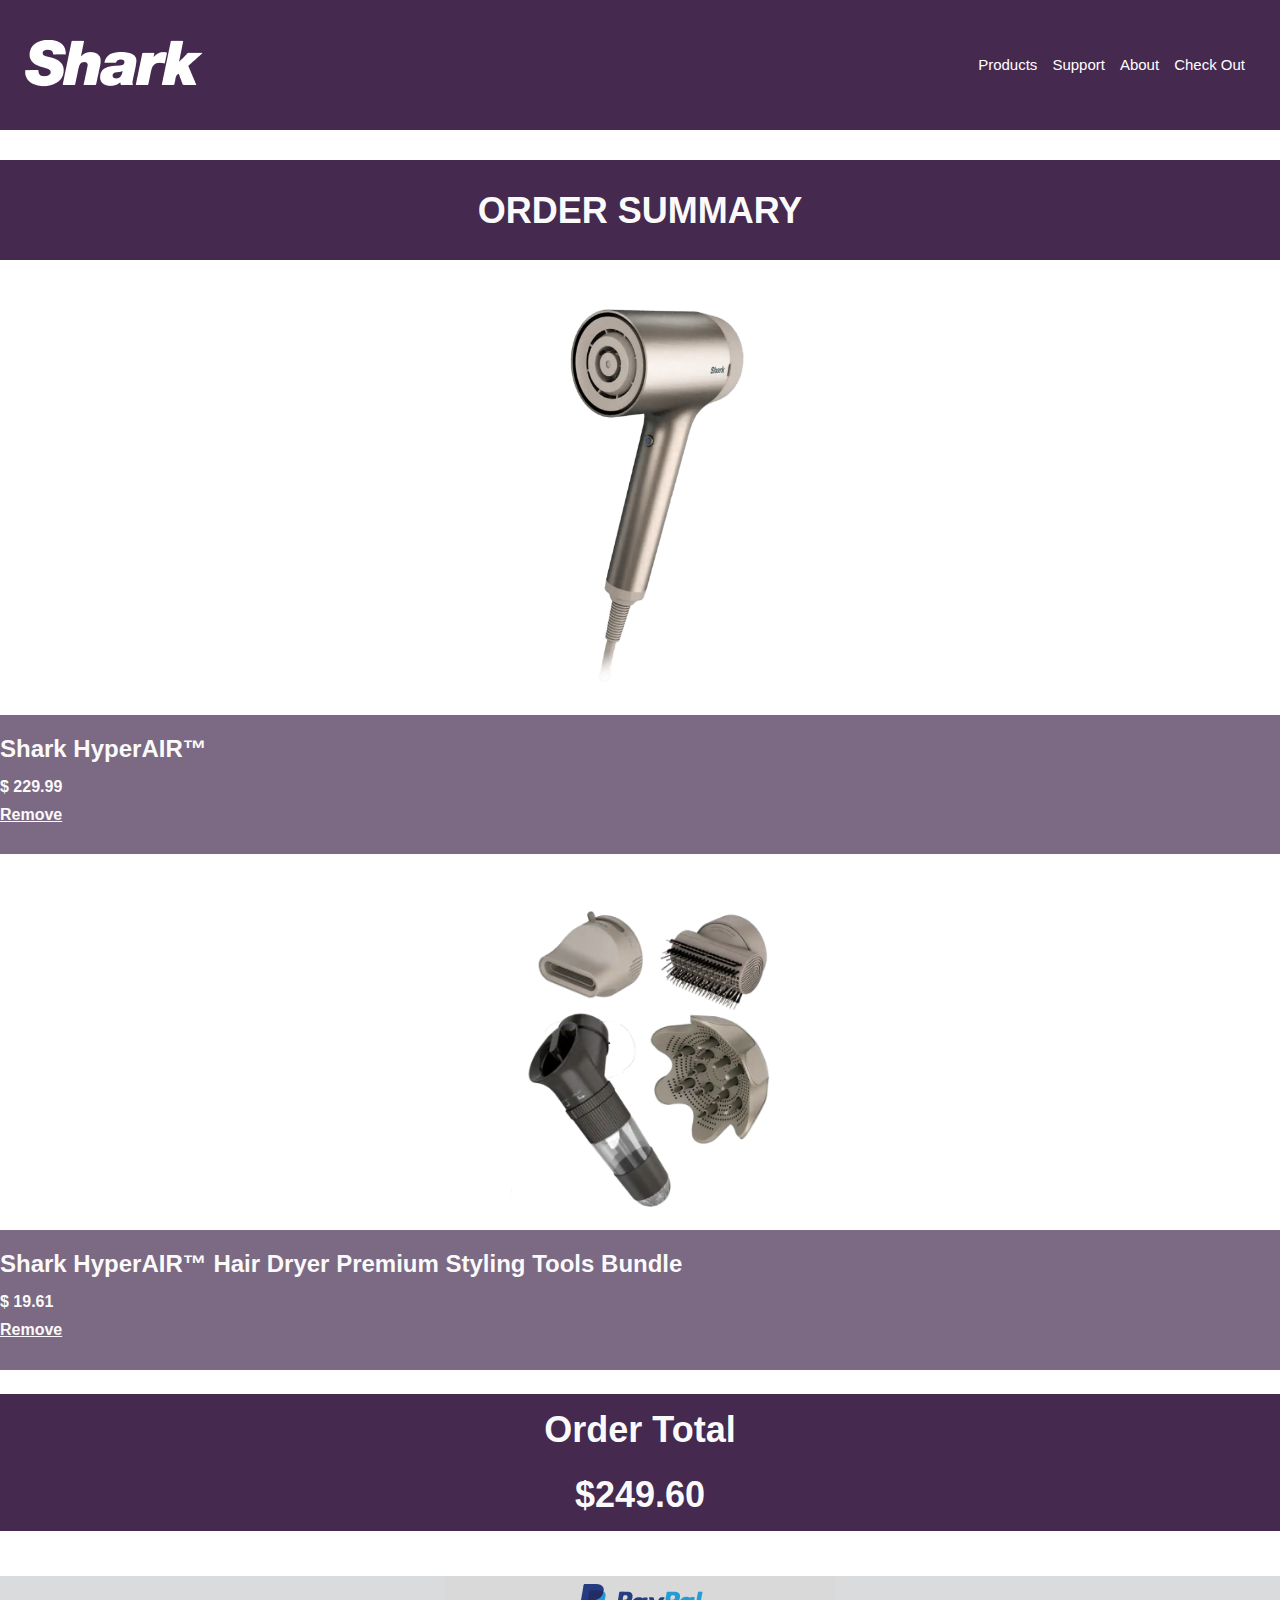
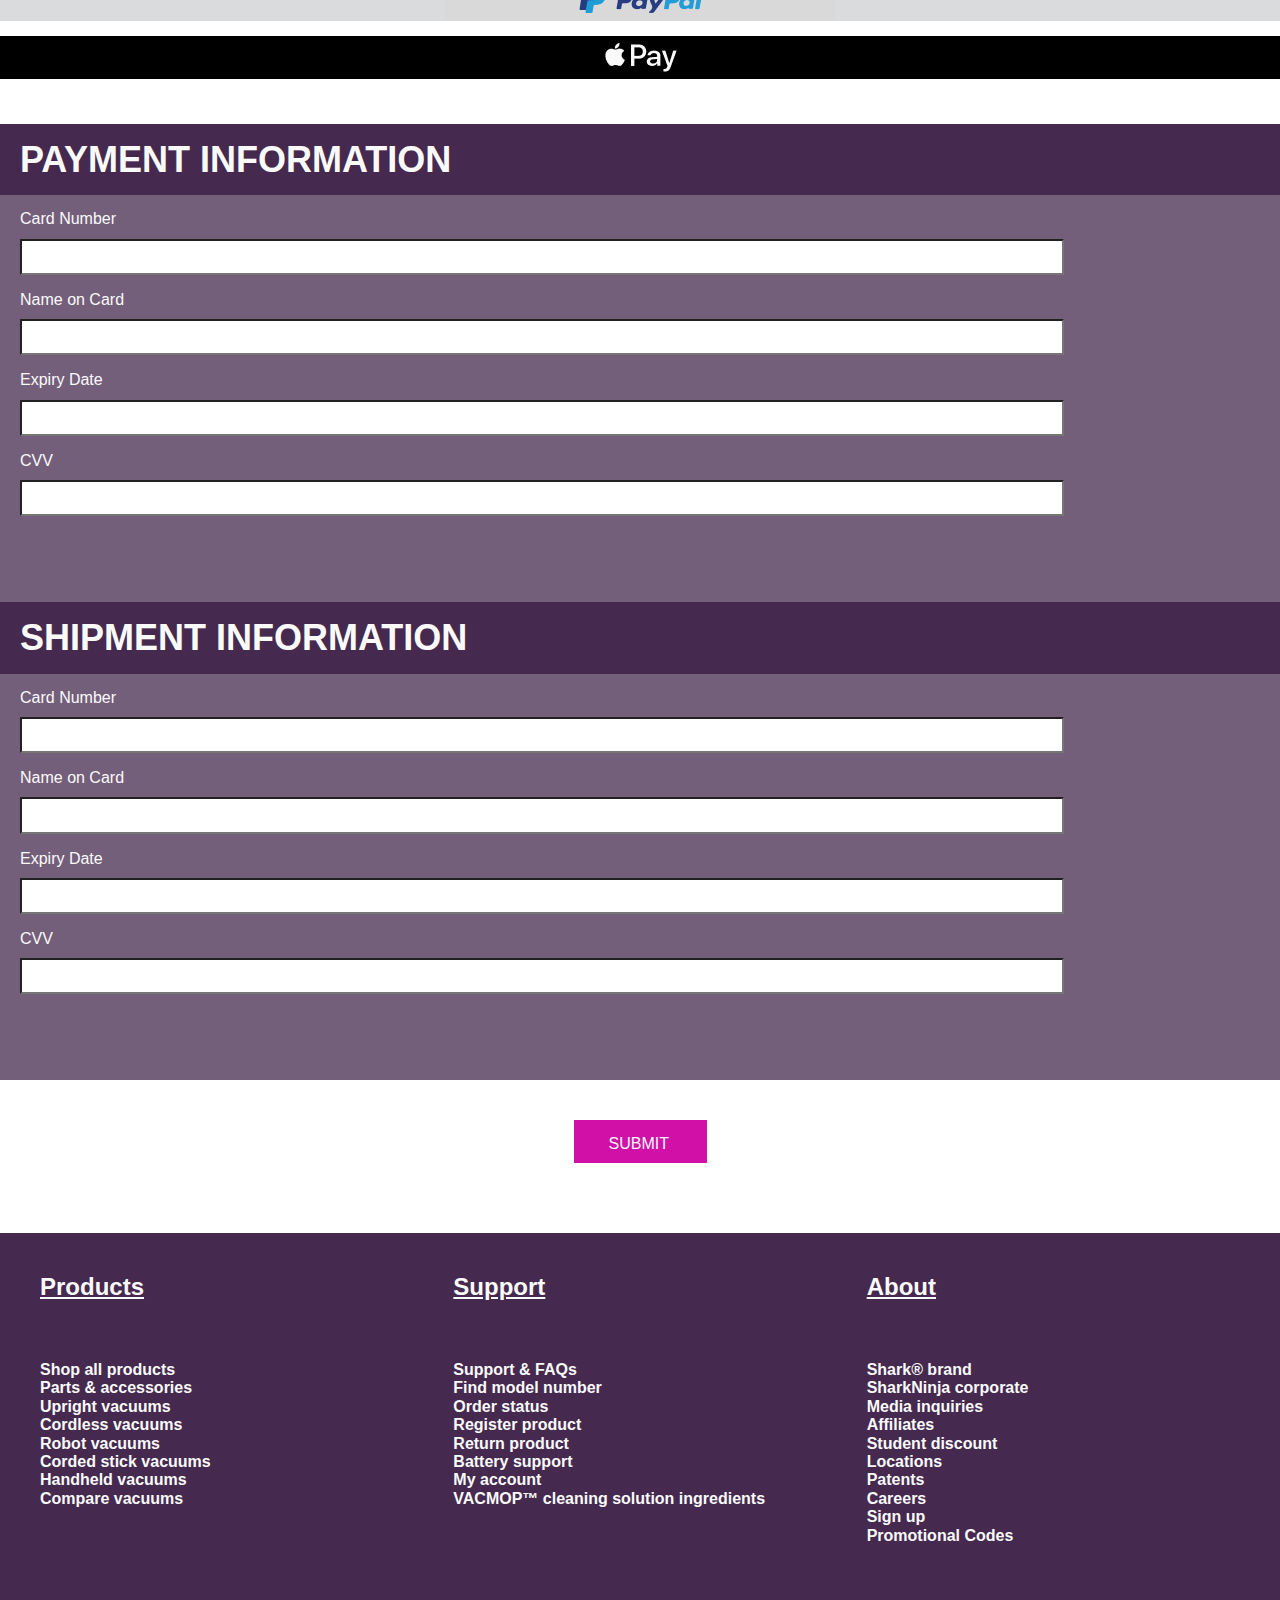
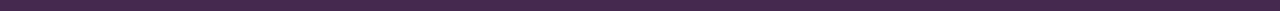
==== commit 125836bb: "checkout" ====
--- a/deploy/Checkout.html
+++ b/deploy/Checkout.html
@@ -37,10 +37,7 @@
     </header>
 
  <div class="ordersummary">
- <h1>ORDER<h1>
- </div>
- <div class="summary">
- <h1>SUMMARY<h1>
+ <h1>ORDER SUMMARY<h1>
  </div>
  
  <aside id="card1">
@@ -51,7 +48,7 @@
  </aside>
  
  <aside id="card2">
-     <img src="img/Attachment 3.png"alt="attachment3">
+     <img src="img/attachmentcart.png"alt="attachment3">
      <h2>Shark HyperAIR™
          Hair Dryer 
          Premium
@@ -64,15 +61,18 @@
  </div>
  
  <div class="ordertotal">
-     <h1>Order Total</h1>
-     <h1>$249.60</h1>
+     <h1 class="OT">Order Total</h1>
+     <h1 class="dollaramnt">$249.60</h1>
  </div>
  
  <section class="paymentmethod">
  
+     <div class="imgone1">
      <img src="img/Paypal.png" alt="paypal">
+ </div>
+ <div class="imgtwo2">
      <img src="img/applepay.png" alt="applepay">
- 
+ </div>
  </section>
  
  <div id="payment-information">
@@ -118,46 +118,51 @@
        </section>
        
  </div>
+ 
+ 
+ <div class="tothankyou">
+ <a class= "buttoncolor" href="thankyou.html">SUBMIT</a>
+ </div>
+ 
 
     
  <section id="footer">
  <aside>
      <h2>Products</h2>
-     <h3>Shop all products
-         Parts & accessories
-         Upright vacuums
-         Cordless vacuums
-         Robot vacuums
-         Corded stick vacuums
-         Handheld vacuums
+     <h3>Shop all products<br>
+         Parts & accessories<br>
+         Upright vacuums<br>
+         Cordless vacuums<br>
+         Robot vacuums<br>
+         Corded stick vacuums<br>
+         Handheld vacuums<br>
          Compare vacuums</h3>
  </aside>
  
  <aside>
      <h2>Support</h2> 
-     <h3>Support & FAQs
-         Find model number
-         Warranty information
-         Order status
-         Register product
-         Return product
-         Battery support
-         My account
+     <h3>Support & FAQs<br>
+         Find model number<br>
+         Order status<br>
+         Register product<br>
+         Return product<br>
+         Battery support<br>
+         My account<br>
          VACMOP™ cleaning solution ingredients</h3>
  
  </aside>
  
  <div>
      <h2>About</h2>
-     <h3>Shark® brand
-         SharkNinja corporate
-         Media inquiries
-         Affiliates
-         Student discount
-         Locations
-         Patents
-         Careers
-         Sign up
+     <h3>Shark® brand<br>
+         SharkNinja corporate<br>
+         Media inquiries<br>
+         Affiliates<br>
+         Student discount<br>
+         Locations<br>
+         Patents<br>
+         Careers<br>
+         Sign up<br>
          Promotional Codes</h3>
  </div>
  </section>
--- a/deploy/css/styles.css
+++ b/deploy/css/styles.css
@@ -903,7 +903,7 @@
   padding-bottom: 10px;
   margin-left: 25px;
   margin-right: 25px;
-  padding-top: 10px;
+  padding-top: 30px;
 }
 .lowerreviewsection aside img {
   background-color: #fafafa;
@@ -934,12 +934,28 @@
 .lowerreviewsection #add-review {
   padding-top: 40px;
 }
+@media (min-width: 1024px) {
+  .lowerreviewsection #add-review {
+    justify-content: left;
+    align-items: left;
+    text-align: left;
+    padding-left: 40px;
+  }
+}
 .lowerreviewsection #add-review .revbutton {
   margin-bottom: 3000px;
 }
 .lowerreviewsection #readmore {
   margin-top: 30px;
   margin-bottom: 10px;
+}
+@media (min-width: 1024px) {
+  .lowerreviewsection #readmore {
+    justify-content: left;
+    align-items: left;
+    text-align: left;
+    padding-left: 40px;
+  }
 }
 
 @media (min-width: 1024px) {
@@ -987,6 +1003,7 @@
 }
 #roundbrush img {
   padding-top: 45px;
+  padding-left: 0px;
 }
 
 #nonslip {
@@ -1013,13 +1030,10 @@
 
 @media (min-width: 1024px) {
   .suggestedforyou {
-    display: flex;
+    display: grid;
+    grid-template-columns: repeat(3, 1fr);
     flex-direction: row;
-    justify-content: space-between;
-    padding-left: 200px;
-    padding-right: 200px;
-    padding-top: 30px;
-    align-items: flex-start;
+    margin-left: 10px;
   }
 }
 #footer {
@@ -1028,10 +1042,20 @@
   color: #fafafa;
   padding-top: 20px;
   text-align: center;
-  margin-top: 160px;
+  margin-top: 70px;
+}
+@media (min-width: 1024px) {
+  #footer {
+    display: grid;
+    grid-template-columns: repeat(3, 1fr);
+    flex-direction: row;
+    padding-left: 40px;
+    text-align: left;
+  }
 }
 #footer h2 {
   text-decoration: underline;
+  margin-bottom: 60px;
 }
 #footer aside h3 {
   display: block;
@@ -1065,39 +1089,145 @@
   padding-top: 5px;
   margin-top: 30px;
   text-align: center;
-}
-
-.summary {
+  margin-bottom: 0px;
+  text-align: center;
+  padding-bottom: 5px;
+}
+
+#card1 img {
+  height: 400px;
+  display: flex;
+  margin: 0 auto;
+  display: block;
+  padding-top: 35px;
+}
+#card1 h2 {
+  background-color: rgba(69, 41, 79, 0.7);
+  color: #fafafa;
+  padding-bottom: 15px;
+  margin-bottom: 0px;
+  padding-top: 20px;
+}
+#card1 h3 {
+  background-color: rgba(69, 41, 79, 0.7);
+  color: #fafafa;
+  margin-top: 0px;
+  margin-bottom: 0px;
+}
+#card1 h4 {
+  background-color: rgba(69, 41, 79, 0.7);
+  color: #fafafa;
+  margin-top: 0px;
+  padding-top: 10px;
+  padding-bottom: 30px;
+  text-decoration: underline;
+}
+
+#card2 h2 {
+  background-color: rgba(69, 41, 79, 0.7);
+  color: #fafafa;
+  padding-bottom: 15px;
+  margin-bottom: 0px;
+  padding-top: 20px;
+}
+#card2 h3 {
+  background-color: rgba(69, 41, 79, 0.7);
+  color: #fafafa;
+  margin-top: 0px;
+  margin-bottom: 0px;
+}
+#card2 h4 {
+  background-color: rgba(69, 41, 79, 0.7);
+  color: #fafafa;
+  margin-top: 0px;
+  padding-top: 10px;
+  padding-bottom: 30px;
+  text-decoration: underline;
+}
+#card2 img {
+  height: 300px;
+  display: flex;
+  margin: 0 auto;
+  display: block;
+  padding-top: 35px;
+}
+
+.ordertotal {
+  color: #fafafa;
   background-color: #45294F;
-  color: #fafafa;
+  text-align: center;
+}
+.ordertotal .OT {
+  padding-top: 15px;
+}
+.ordertotal .dollaramnt {
+  padding-bottom: 15px;
+}
+
+.paymentmethod .imgone1 {
+  background-color: rgb(218, 219, 221);
+  display: flex;
+  flex-direction: column;
+  align-items: center;
+  justify-content: center;
+  margin-bottom: 15px;
+  margin-top: 45px;
+}
+.paymentmethod .imgtwo2 {
+  background-color: black;
+  display: flex;
+  flex-direction: column;
+  align-items: center;
+  justify-content: center;
+  margin-bottom: 45px;
+}
+
+#payment-information h1 {
+  background-color: #45294F;
+  color: #fafafa;
+  padding-top: 15px;
+  padding-bottom: 15px;
   margin-bottom: 0px;
-  margin-top: -25px;
-  text-align: center;
-  padding-bottom: 5px;
+  padding-left: 20px;
 }
 
 .payment-section {
   background-color: rgba(69, 41, 79, 0.75);
+  padding-top: 15px;
+  padding-bottom: 70px;
+  margin-bottom: 0px;
 }
 .payment-section .payment-form label {
   display: block;
   margin-bottom: 10px;
   font-size: 16px;
   color: #fafafa;
+  font-family: "Hiragino Kaku Gothic Pro", Arial, sans-serif;
+  padding-left: 20px;
 }
 .payment-section .payment-form input {
-  width: 100%;
+  width: 80%;
+  margin-left: 20px;
   padding: 8px;
   font-size: 14px;
+  font-family: "Hiragino Kaku Gothic Pro", Arial, sans-serif;
   color: #333;
   margin-bottom: 16px;
 }
-.payment-section .payment-form input::placeholder {
-  color: #999;
+#shipping-information h1 {
+  background-color: #45294F;
+  color: #fafafa;
+  padding-top: 15px;
+  padding-bottom: 15px;
+  margin-bottom: 0px;
+  margin-top: 0px;
+  padding-left: 20px;
 }
 
 .shipping-section {
   background-color: rgba(69, 41, 79, 0.75);
+  padding-top: 15px;
+  padding-bottom: 70px;
 }
 .shipping-section h2 {
   color: #333;
@@ -1109,14 +1239,31 @@
   margin-bottom: 10px;
   font-size: 16px;
   color: #fafafa;
+  font-family: "Hiragino Kaku Gothic Pro", Arial, sans-serif;
+  padding-left: 20px;
 }
 .shipping-section .shipping-form input {
-  width: 100%;
+  width: 80%;
+  margin-left: 20px;
   padding: 8px;
   font-size: 14px;
+  font-family: "Hiragino Kaku Gothic Pro", Arial, sans-serif;
   color: #333;
   margin-bottom: 16px;
 }
-.shipping-section .shipping-form input::placeholder {
-  color: #999;
-}
+.tothankyou {
+  display: flex;
+  justify-content: center;
+  align-items: center;
+  text-align: center;
+  margin-top: 40px;
+  margin-bottom: 0px;
+}
+.tothankyou .buttoncolor {
+  padding-right: 50px;
+  padding-left: 35px;
+  padding-top: 15px;
+  padding-bottom: 15px;
+  font-family: "Hiragino Kaku Gothic Pro", Arial, sans-serif;
+  font-size: 16px;
+}
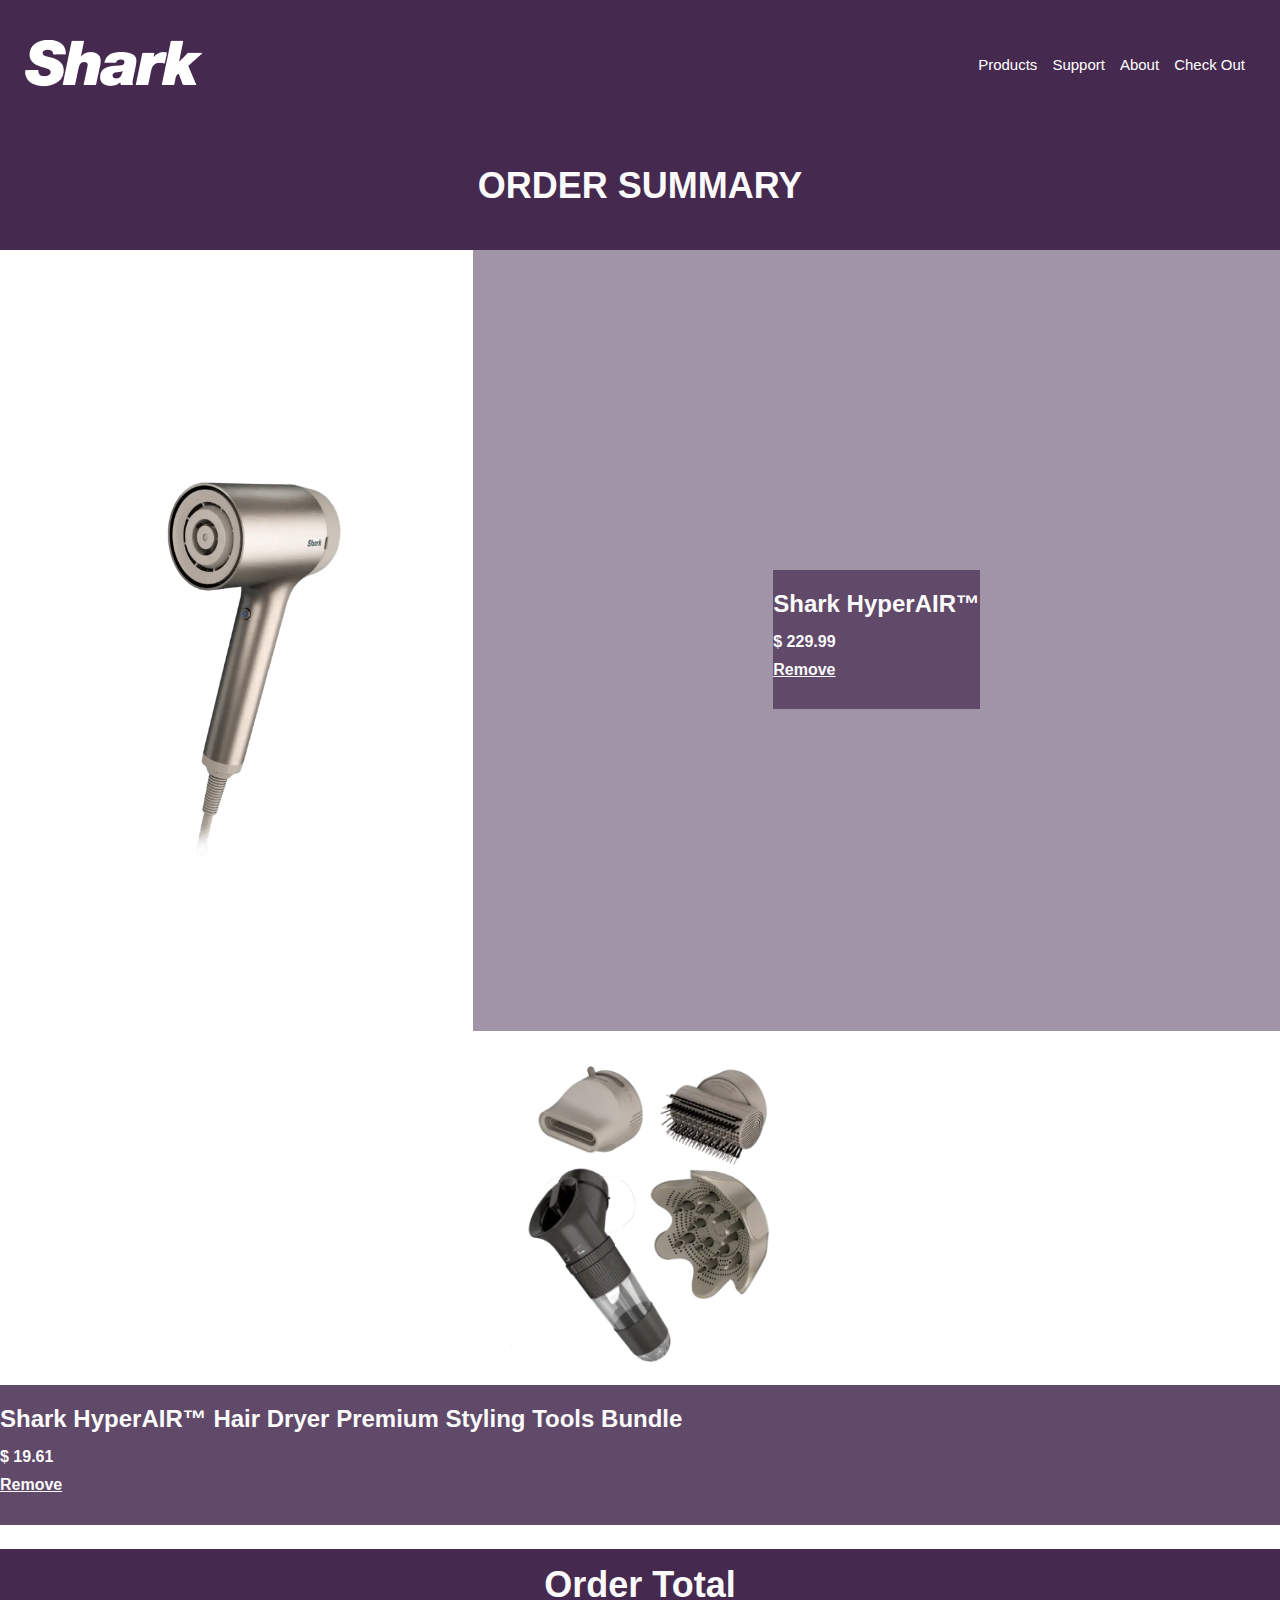
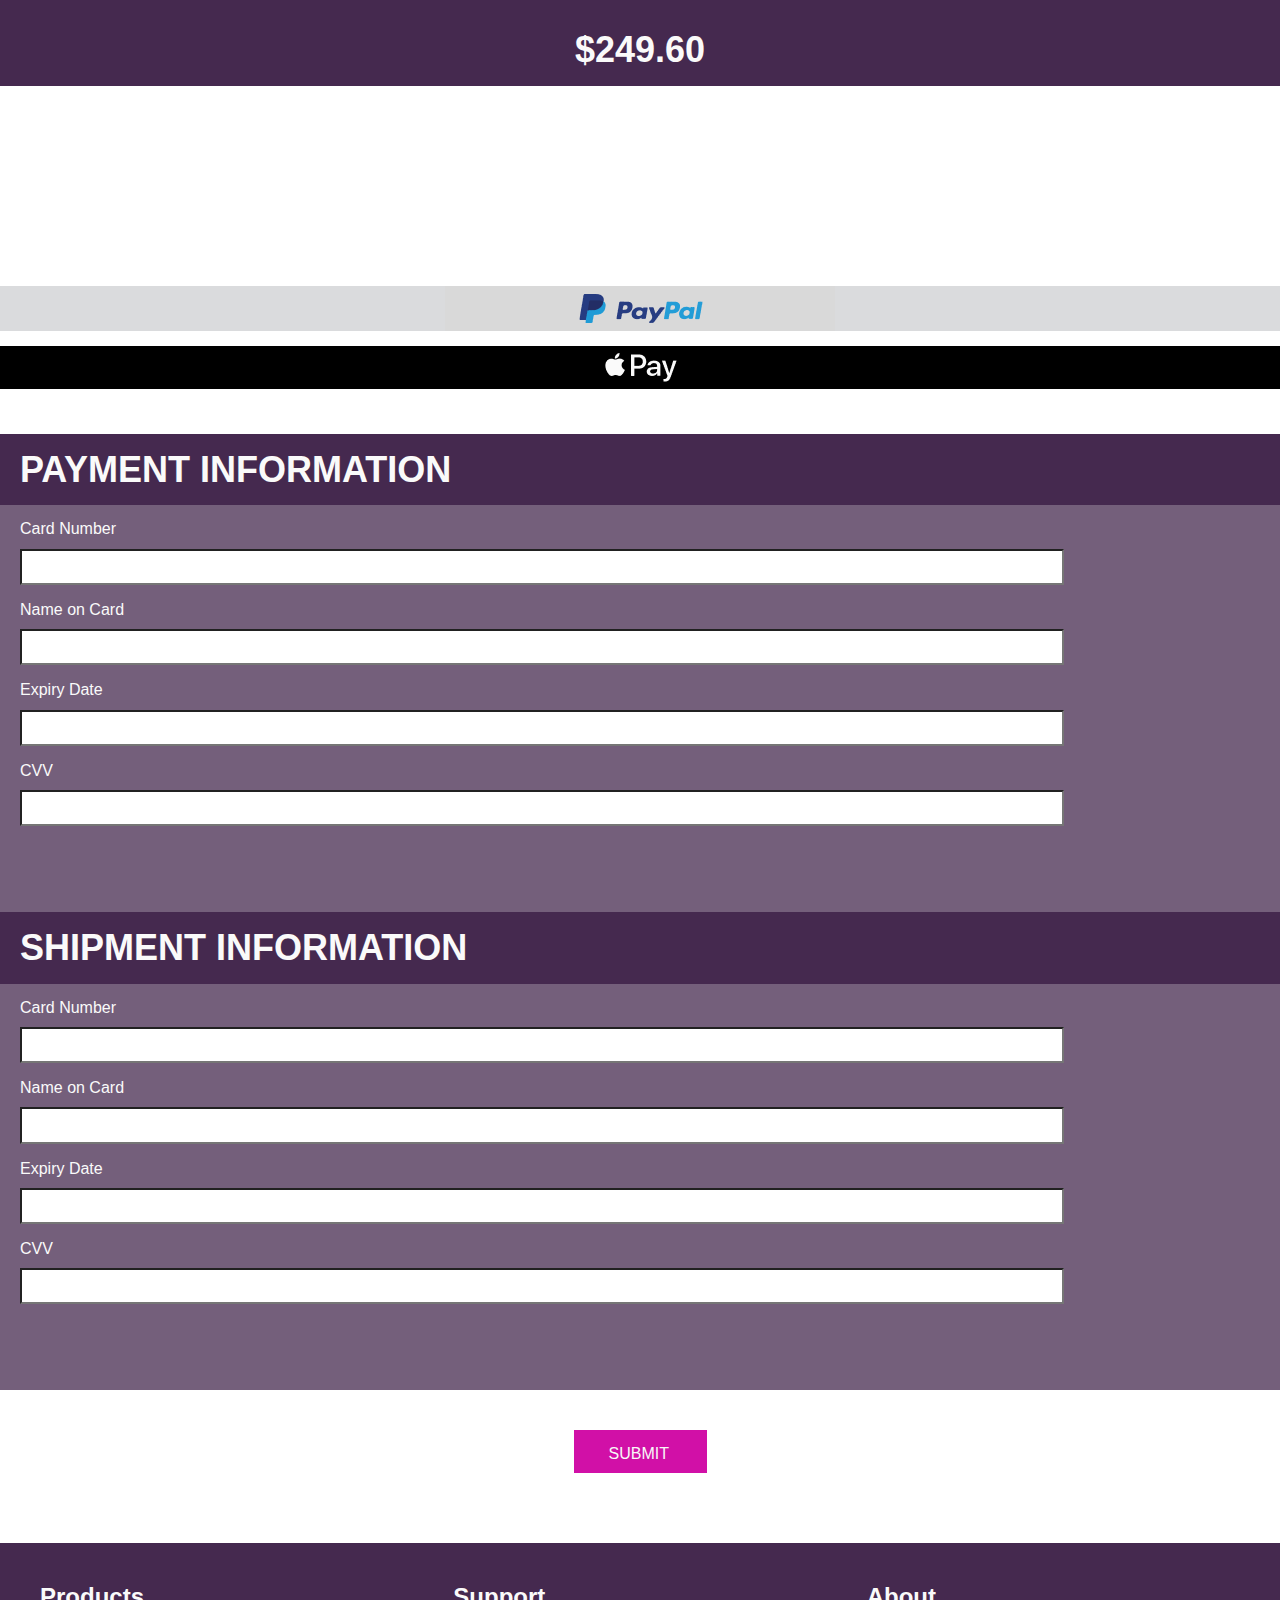
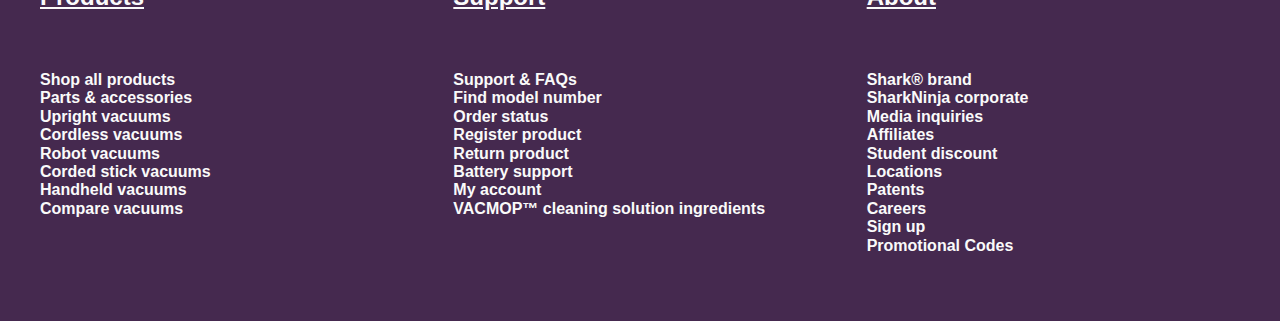
==== commit db46dc90: "preinterview" ====
--- a/deploy/Checkout.html
+++ b/deploy/Checkout.html
@@ -41,14 +41,21 @@
  </div>
  
  <aside id="card1">
+ <div class="photo1">
  <img src="img/Shark Hyper Air photo.png"alt="shark">
+ </div>
+ <div class="text">
  <h2>Shark HyperAIR™</h2>
  <h3>$ 229.99</h3>
  <h4>Remove</h4>
+ </div>
  </aside>
  
  <aside id="card2">
+     <div class="photo2">
      <img src="img/attachmentcart.png"alt="attachment3">
+ </div>
+     <div class="text2">
      <h2>Shark HyperAIR™
          Hair Dryer 
          Premium
@@ -56,6 +63,7 @@
          Bundle</h2>
      <h3>$ 19.61</h3>
      <h4>Remove</h4>
+ </div>
      </aside>
  
  </div>
--- a/deploy/css/styles.css
+++ b/deploy/css/styles.css
@@ -1094,28 +1094,29 @@
   padding-bottom: 5px;
 }
 
-#card1 img {
+#card1 .photo1 {
   height: 400px;
   display: flex;
   margin: 0 auto;
   display: block;
-  padding-top: 35px;
-}
-#card1 h2 {
-  background-color: rgba(69, 41, 79, 0.7);
+  padding-top: 20px;
+  padding-bottom: 35px;
+}
+#card1 .text {
+  background-color: rgba(69, 41, 79, 0.5);
+}
+#card1 .text h2 {
   color: #fafafa;
   padding-bottom: 15px;
   margin-bottom: 0px;
   padding-top: 20px;
 }
-#card1 h3 {
-  background-color: rgba(69, 41, 79, 0.7);
+#card1 .text h3 {
   color: #fafafa;
   margin-top: 0px;
   margin-bottom: 0px;
 }
-#card1 h4 {
-  background-color: rgba(69, 41, 79, 0.7);
+#card1 .text h4 {
   color: #fafafa;
   margin-top: 0px;
   padding-top: 10px;
@@ -1123,21 +1124,21 @@
   text-decoration: underline;
 }
 
-#card2 h2 {
-  background-color: rgba(69, 41, 79, 0.7);
+#card2 .text2 {
+  background-color: rgba(69, 41, 79, 0.5);
+}
+#card2 .text2 h2 {
   color: #fafafa;
   padding-bottom: 15px;
   margin-bottom: 0px;
   padding-top: 20px;
 }
-#card2 h3 {
-  background-color: rgba(69, 41, 79, 0.7);
+#card2 .text2 h3 {
   color: #fafafa;
   margin-top: 0px;
   margin-bottom: 0px;
 }
-#card2 h4 {
-  background-color: rgba(69, 41, 79, 0.7);
+#card2 .text2 h4 {
   color: #fafafa;
   margin-top: 0px;
   padding-top: 10px;
@@ -1267,3 +1268,162 @@
   font-family: "Hiragino Kaku Gothic Pro", Arial, sans-serif;
   font-size: 16px;
 }
+
+@media (min-width: 1024px) {
+  #card1 {
+    display: flex;
+    align-items: center;
+  }
+  .photo1 {
+    flex: 0 0 auto; /* Prevents photo1 from growing */
+    margin-right: 0px; /* Adds spacing between photo1 and text */
+  }
+  .text {
+    padding: 300px;
+  }
+}
+.thankyouhero {
+  background-color: rgba(69, 41, 79, 0.43);
+  margin: 0px;
+}
+.thankyouhero img {
+  padding-top: 50px;
+  display: flex;
+  margin: 0 auto;
+  display: block;
+}
+.thankyouhero .thankyou {
+  text-align: center;
+  color: #45294F;
+}
+.thankyouhero .foryourpurchase {
+  text-align: center;
+  color: #45294F;
+}
+.thankyouhero h4 {
+  text-align: center;
+  padding-bottom: 50px;
+  margin: 0px;
+}
+
+.ordersummary {
+  margin: 0px;
+}
+.ordersummary h1 {
+  background-color: #45294F;
+  color: #fafafa;
+  margin-bottom: none;
+  padding-top: 5px;
+  text-align: center;
+  margin-bottom: 0px;
+  text-align: center;
+  padding-bottom: 5px;
+}
+
+#card1 img {
+  height: 400px;
+  display: flex;
+  margin: 0 auto;
+  display: block;
+  padding-top: 35px;
+}
+#card1 h2 {
+  background-color: rgba(69, 41, 79, 0.7);
+  color: #fafafa;
+  padding-bottom: 15px;
+  margin-bottom: 0px;
+  padding-top: 20px;
+}
+#card1 h3 {
+  background-color: rgba(69, 41, 79, 0.7);
+  color: #fafafa;
+  margin-top: 0px;
+  margin-bottom: 0px;
+}
+#card1 h4 {
+  background-color: rgba(69, 41, 79, 0.7);
+  color: #fafafa;
+  margin-top: 0px;
+  padding-top: 10px;
+  padding-bottom: 30px;
+  text-decoration: underline;
+}
+
+#card2 h2 {
+  background-color: rgba(69, 41, 79, 0.7);
+  color: #fafafa;
+  padding-bottom: 15px;
+  margin-bottom: 0px;
+  padding-top: 20px;
+}
+#card2 h3 {
+  background-color: rgba(69, 41, 79, 0.7);
+  color: #fafafa;
+  margin-top: 0px;
+  margin-bottom: 0px;
+}
+#card2 h4 {
+  background-color: rgba(69, 41, 79, 0.7);
+  color: #fafafa;
+  margin-top: 0px;
+  padding-top: 10px;
+  padding-bottom: 30px;
+  text-decoration: underline;
+}
+#card2 img {
+  height: 300px;
+  display: flex;
+  margin: 0 auto;
+  display: block;
+  padding-top: 35px;
+}
+
+.ordertotal {
+  color: #fafafa;
+  background-color: #45294F;
+  text-align: center;
+}
+.ordertotal .OT {
+  padding-top: 15px;
+}
+.ordertotal .dollaramnt {
+  padding-bottom: 15px;
+  margin-bottom: 200px;
+}
+
+.paymentmethod #card1 .imgone1 {
+  background-color: rgb(218, 219, 221);
+  display: flex;
+  flex-direction: column;
+  align-items: center;
+  justify-content: center;
+  margin-bottom: 15px;
+  margin-top: 45px;
+}
+.paymentmethod #card1 .quantity-control {
+  display: flex;
+  align-items: center;
+}
+.paymentmethod #card1 .quantity-control .subtract-button,
+.paymentmethod #card1 .quantity-control .add-button {
+  padding: 5px 10px;
+  font-size: 14px;
+  background-color: #e0e0e0;
+  border: none;
+  cursor: pointer;
+}
+.paymentmethod #card1 .quantity-control .quantity-input {
+  padding: 5px 10px;
+  font-size: 14px;
+  border: 1px solid #e0e0e0;
+  width: 50px;
+  text-align: center;
+}
+.paymentmethod .imgtwo2 {
+  background-color: black;
+  display: flex;
+  flex-direction: column;
+  align-items: center;
+  justify-content: center;
+  margin-bottom: 45px;
+}
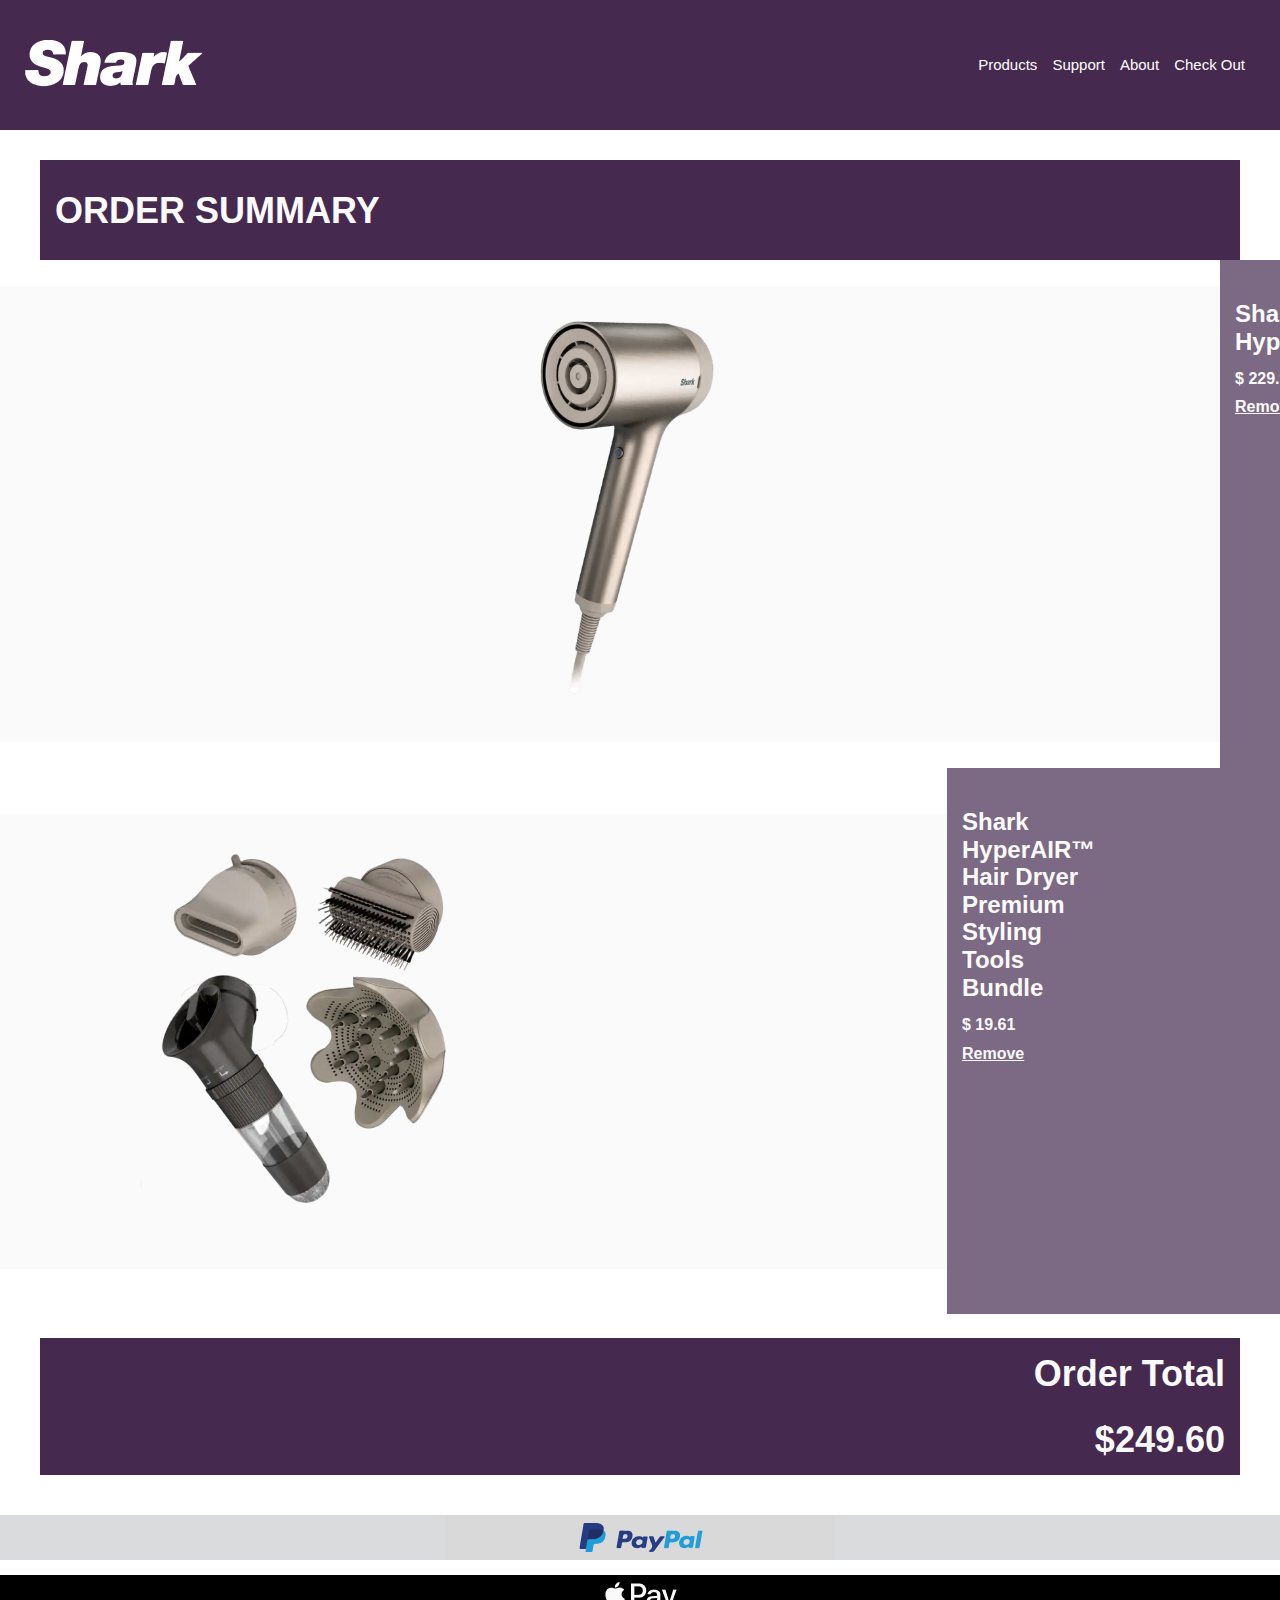
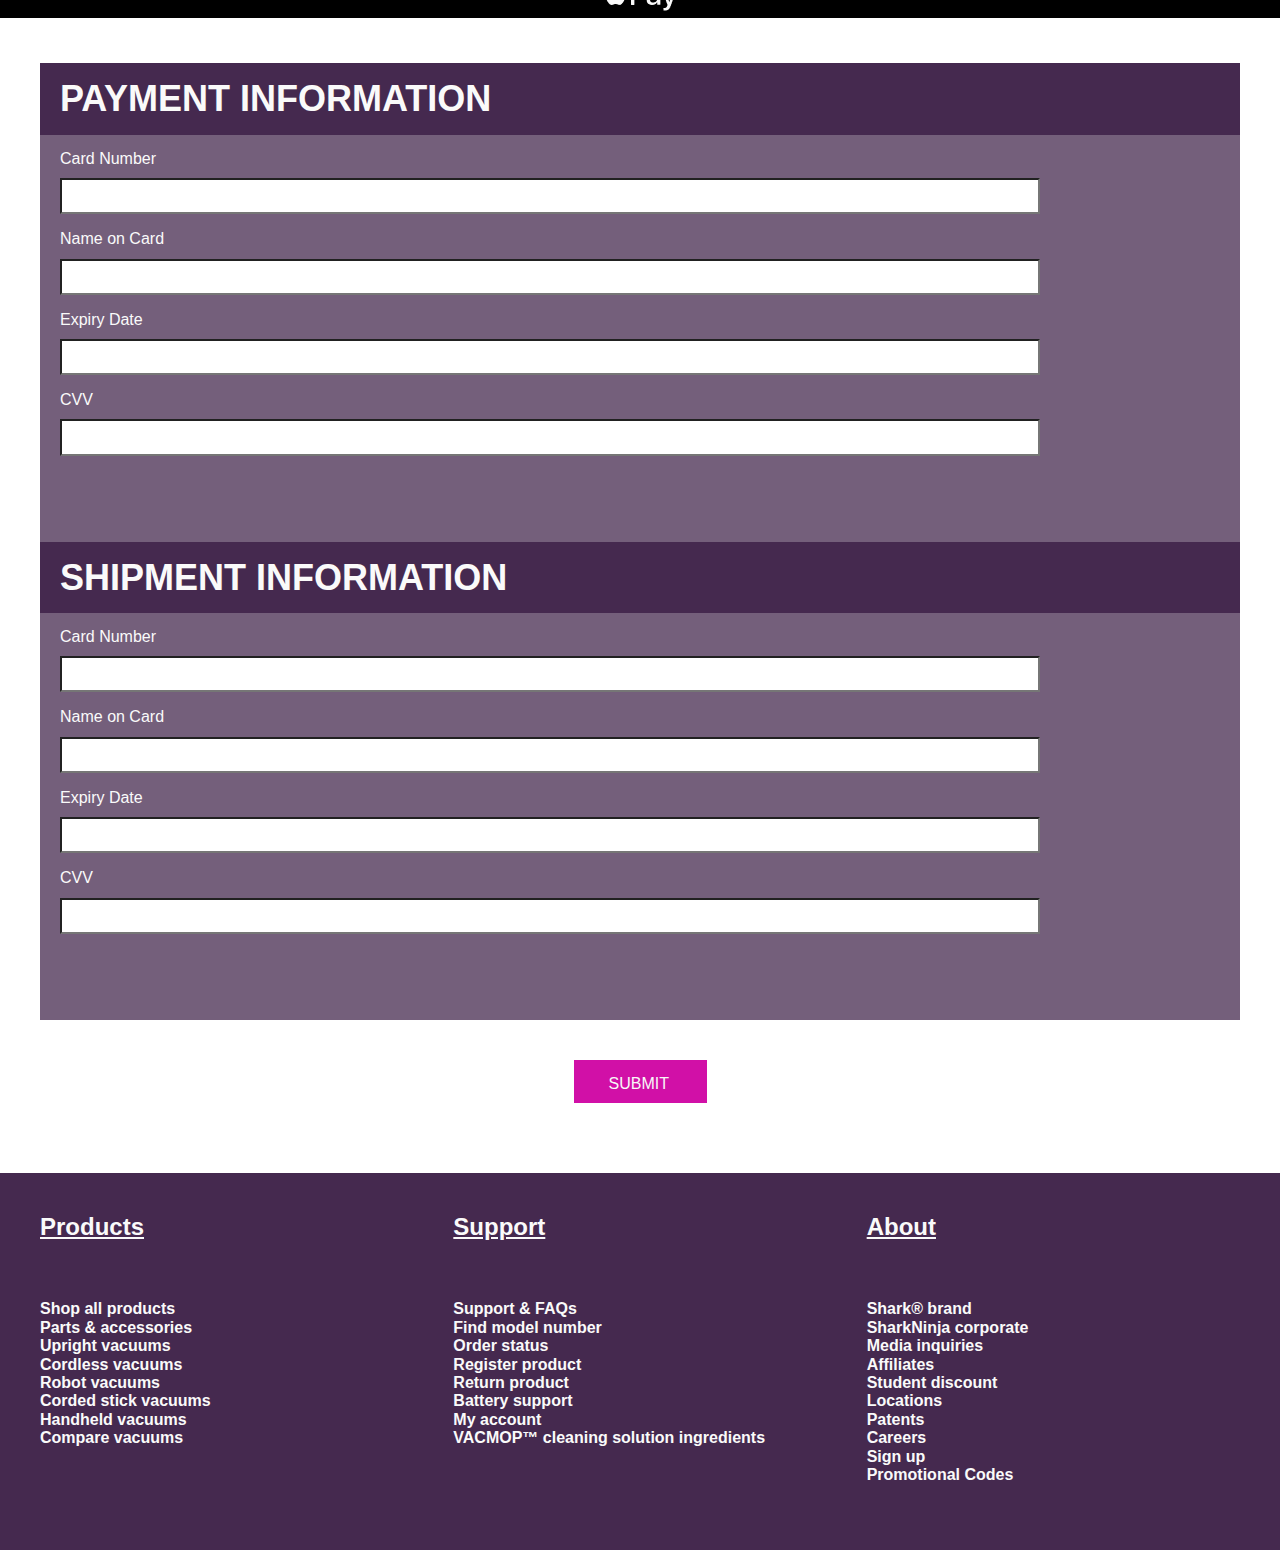
==== commit 9558b5f6: "final" ====
--- a/deploy/Checkout.html
+++ b/deploy/Checkout.html
@@ -36,7 +36,7 @@
        
     </header>
 
- <div class="ordersummary">
+ <div class="ordersummarys">
  <h1>ORDER SUMMARY<h1>
  </div>
  
@@ -44,7 +44,7 @@
  <div class="photo1">
  <img src="img/Shark Hyper Air photo.png"alt="shark">
  </div>
- <div class="text">
+ <div class="texts">
  <h2>Shark HyperAIR™</h2>
  <h3>$ 229.99</h3>
  <h4>Remove</h4>
@@ -69,8 +69,8 @@
  </div>
  
  <div class="ordertotal">
-     <h1 class="OT">Order Total</h1>
-     <h1 class="dollaramnt">$249.60</h1>
+     <h1 class="OT1">Order Total</h1>
+     <h1 class="dollaramnt1">$249.60</h1>
  </div>
  
  <section class="paymentmethod">
--- a/deploy/css/styles.css
+++ b/deploy/css/styles.css
@@ -1082,7 +1082,7 @@
   }
 }
 
-.ordersummary {
+.ordersummarys {
   background-color: #45294F;
   color: #fafafa;
   margin-bottom: none;
@@ -1095,28 +1095,33 @@
 }
 
 #card1 .photo1 {
-  height: 400px;
+  background-color: #fafafa;
   display: flex;
   margin: 0 auto;
   display: block;
   padding-top: 20px;
   padding-bottom: 35px;
 }
-#card1 .text {
-  background-color: rgba(69, 41, 79, 0.5);
-}
-#card1 .text h2 {
+#card1 .photo1 img {
+  height: 400px;
+  padding-left: 150px;
+}
+#card1 .texts {
+  background-color: rgba(69, 41, 79, 0.7);
+  padding-left: 15px;
+}
+#card1 .texts h2 {
   color: #fafafa;
   padding-bottom: 15px;
   margin-bottom: 0px;
   padding-top: 20px;
 }
-#card1 .text h3 {
+#card1 .texts h3 {
   color: #fafafa;
   margin-top: 0px;
   margin-bottom: 0px;
 }
-#card1 .text h4 {
+#card1 .texts h4 {
   color: #fafafa;
   margin-top: 0px;
   padding-top: 10px;
@@ -1124,8 +1129,20 @@
   text-decoration: underline;
 }
 
+#card2 .photo2 {
+  background-color: #fafafa;
+  height: 400px;
+  display: flex;
+  margin: 0 auto;
+  display: block;
+  padding-top: 20px;
+  padding-bottom: 35px;
+  align-content: center;
+  padding-left: 140px;
+}
 #card2 .text2 {
-  background-color: rgba(69, 41, 79, 0.5);
+  background-color: rgba(69, 41, 79, 0.7);
+  padding-left: 15px;
 }
 #card2 .text2 h2 {
   color: #fafafa;
@@ -1145,23 +1162,16 @@
   padding-bottom: 30px;
   text-decoration: underline;
 }
-#card2 img {
-  height: 300px;
-  display: flex;
-  margin: 0 auto;
-  display: block;
-  padding-top: 35px;
-}
 
 .ordertotal {
   color: #fafafa;
   background-color: #45294F;
   text-align: center;
 }
-.ordertotal .OT {
+.ordertotal .OT1 {
   padding-top: 15px;
 }
-.ordertotal .dollaramnt {
+.ordertotal .dollaramnt1 {
   padding-bottom: 15px;
 }
 
@@ -1172,7 +1182,7 @@
   align-items: center;
   justify-content: center;
   margin-bottom: 15px;
-  margin-top: 45px;
+  margin-top: 40px;
 }
 .paymentmethod .imgtwo2 {
   background-color: black;
@@ -1190,6 +1200,12 @@
   padding-bottom: 15px;
   margin-bottom: 0px;
   padding-left: 20px;
+}
+@media (min-width: 1024px) {
+  #payment-information h1 {
+    margin-left: 40px;
+    margin-right: 40px;
+  }
 }
 
 .payment-section {
@@ -1197,6 +1213,12 @@
   padding-top: 15px;
   padding-bottom: 70px;
   margin-bottom: 0px;
+}
+@media (min-width: 1024px) {
+  .payment-section {
+    margin-left: 40px;
+    margin-right: 40px;
+  }
 }
 .payment-section .payment-form label {
   display: block;
@@ -1224,11 +1246,23 @@
   margin-top: 0px;
   padding-left: 20px;
 }
+@media (min-width: 1024px) {
+  #shipping-information h1 {
+    margin-left: 40px;
+    margin-right: 40px;
+  }
+}
 
 .shipping-section {
   background-color: rgba(69, 41, 79, 0.75);
   padding-top: 15px;
   padding-bottom: 70px;
+}
+@media (min-width: 1024px) {
+  .shipping-section {
+    margin-left: 40px;
+    margin-right: 40px;
+  }
 }
 .shipping-section h2 {
   color: #333;
@@ -1270,16 +1304,55 @@
 }
 
 @media (min-width: 1024px) {
+  .ordersummarys {
+    margin-left: 40px;
+    margin-right: 40px;
+    text-align: left;
+    padding-left: 15px;
+  }
   #card1 {
     display: flex;
     align-items: center;
+    margin-top: 0px;
   }
   .photo1 {
-    flex: 0 0 auto; /* Prevents photo1 from growing */
-    margin-right: 0px; /* Adds spacing between photo1 and text */
-  }
-  .text {
+    flex: 0 0 auto;
+    /* Prevents photo1 from growing */
+    margin-right: -10px;
+    /* Adds spacing between photo1 and text */
+    padding-left: 350px;
+    padding-right: 500px;
+    margin-top: 0px;
+    margin-left: 40px;
+    margin-right: 0px;
+  }
+  .texts {
     padding: 300px;
+    padding-left: 800px;
+    padding-top: 0px;
+    margin-right: 40px;
+  }
+  #card2 {
+    display: flex;
+    align-items: center;
+    margin-top: 0px;
+  }
+  .photo2 {
+    flex: 0 0 auto;
+    /* Prevents photo1 from growing */
+    margin-right: -10px;
+    /* Adds spacing between photo1 and text */
+    padding-left: 600px;
+    padding-right: 500px;
+    margin-top: 0px;
+    margin-left: 40px;
+    margin-right: 0px;
+  }
+  .text2 {
+    padding: 200px;
+    padding-left: 500px;
+    padding-top: 0px;
+    margin-right: 40px;
   }
 }
 .thankyouhero {
@@ -1320,28 +1393,31 @@
   padding-bottom: 5px;
 }
 
-#card1 img {
+#card1 .photo1 {
+  background-color: #fafafa;
   height: 400px;
   display: flex;
   margin: 0 auto;
   display: block;
-  padding-top: 35px;
-}
-#card1 h2 {
+  padding-top: 20px;
+  padding-bottom: 35px;
+}
+#card1 .texts {
   background-color: rgba(69, 41, 79, 0.7);
+  padding-left: 15px;
+}
+#card1 .texts h2 {
   color: #fafafa;
   padding-bottom: 15px;
   margin-bottom: 0px;
   padding-top: 20px;
 }
-#card1 h3 {
-  background-color: rgba(69, 41, 79, 0.7);
+#card1 .texts h3 {
   color: #fafafa;
   margin-top: 0px;
   margin-bottom: 0px;
 }
-#card1 h4 {
-  background-color: rgba(69, 41, 79, 0.7);
+#card1 .texts h4 {
   color: #fafafa;
   margin-top: 0px;
   padding-top: 10px;
@@ -1349,39 +1425,52 @@
   text-decoration: underline;
 }
 
-#card2 h2 {
+#card2 .photo2 {
+  background-color: #fafafa;
+  height: 400px;
+  display: flex;
+  margin: 0 auto;
+  display: block;
+  padding-top: 20px;
+  padding-bottom: 35px;
+  align-content: center;
+  padding-left: 140px;
+}
+#card2 .text2 {
   background-color: rgba(69, 41, 79, 0.7);
+  padding-left: 15px;
+}
+#card2 .text2 h2 {
   color: #fafafa;
   padding-bottom: 15px;
   margin-bottom: 0px;
   padding-top: 20px;
 }
-#card2 h3 {
-  background-color: rgba(69, 41, 79, 0.7);
+#card2 .text2 h3 {
   color: #fafafa;
   margin-top: 0px;
   margin-bottom: 0px;
 }
-#card2 h4 {
-  background-color: rgba(69, 41, 79, 0.7);
+#card2 .text2 h4 {
   color: #fafafa;
   margin-top: 0px;
   padding-top: 10px;
   padding-bottom: 30px;
   text-decoration: underline;
 }
-#card2 img {
-  height: 300px;
-  display: flex;
-  margin: 0 auto;
-  display: block;
-  padding-top: 35px;
-}
 
 .ordertotal {
   color: #fafafa;
   background-color: #45294F;
   text-align: center;
+}
+@media (min-width: 1024px) {
+  .ordertotal {
+    margin-left: 40px;
+    margin-right: 40px;
+    text-align: right;
+    padding-right: 15px;
+  }
 }
 .ordertotal .OT {
   padding-top: 15px;
@@ -1400,25 +1489,6 @@
   margin-bottom: 15px;
   margin-top: 45px;
 }
-.paymentmethod #card1 .quantity-control {
-  display: flex;
-  align-items: center;
-}
-.paymentmethod #card1 .quantity-control .subtract-button,
-.paymentmethod #card1 .quantity-control .add-button {
-  padding: 5px 10px;
-  font-size: 14px;
-  background-color: #e0e0e0;
-  border: none;
-  cursor: pointer;
-}
-.paymentmethod #card1 .quantity-control .quantity-input {
-  padding: 5px 10px;
-  font-size: 14px;
-  border: 1px solid #e0e0e0;
-  width: 50px;
-  text-align: center;
-}
 .paymentmethod .imgtwo2 {
   background-color: black;
   display: flex;
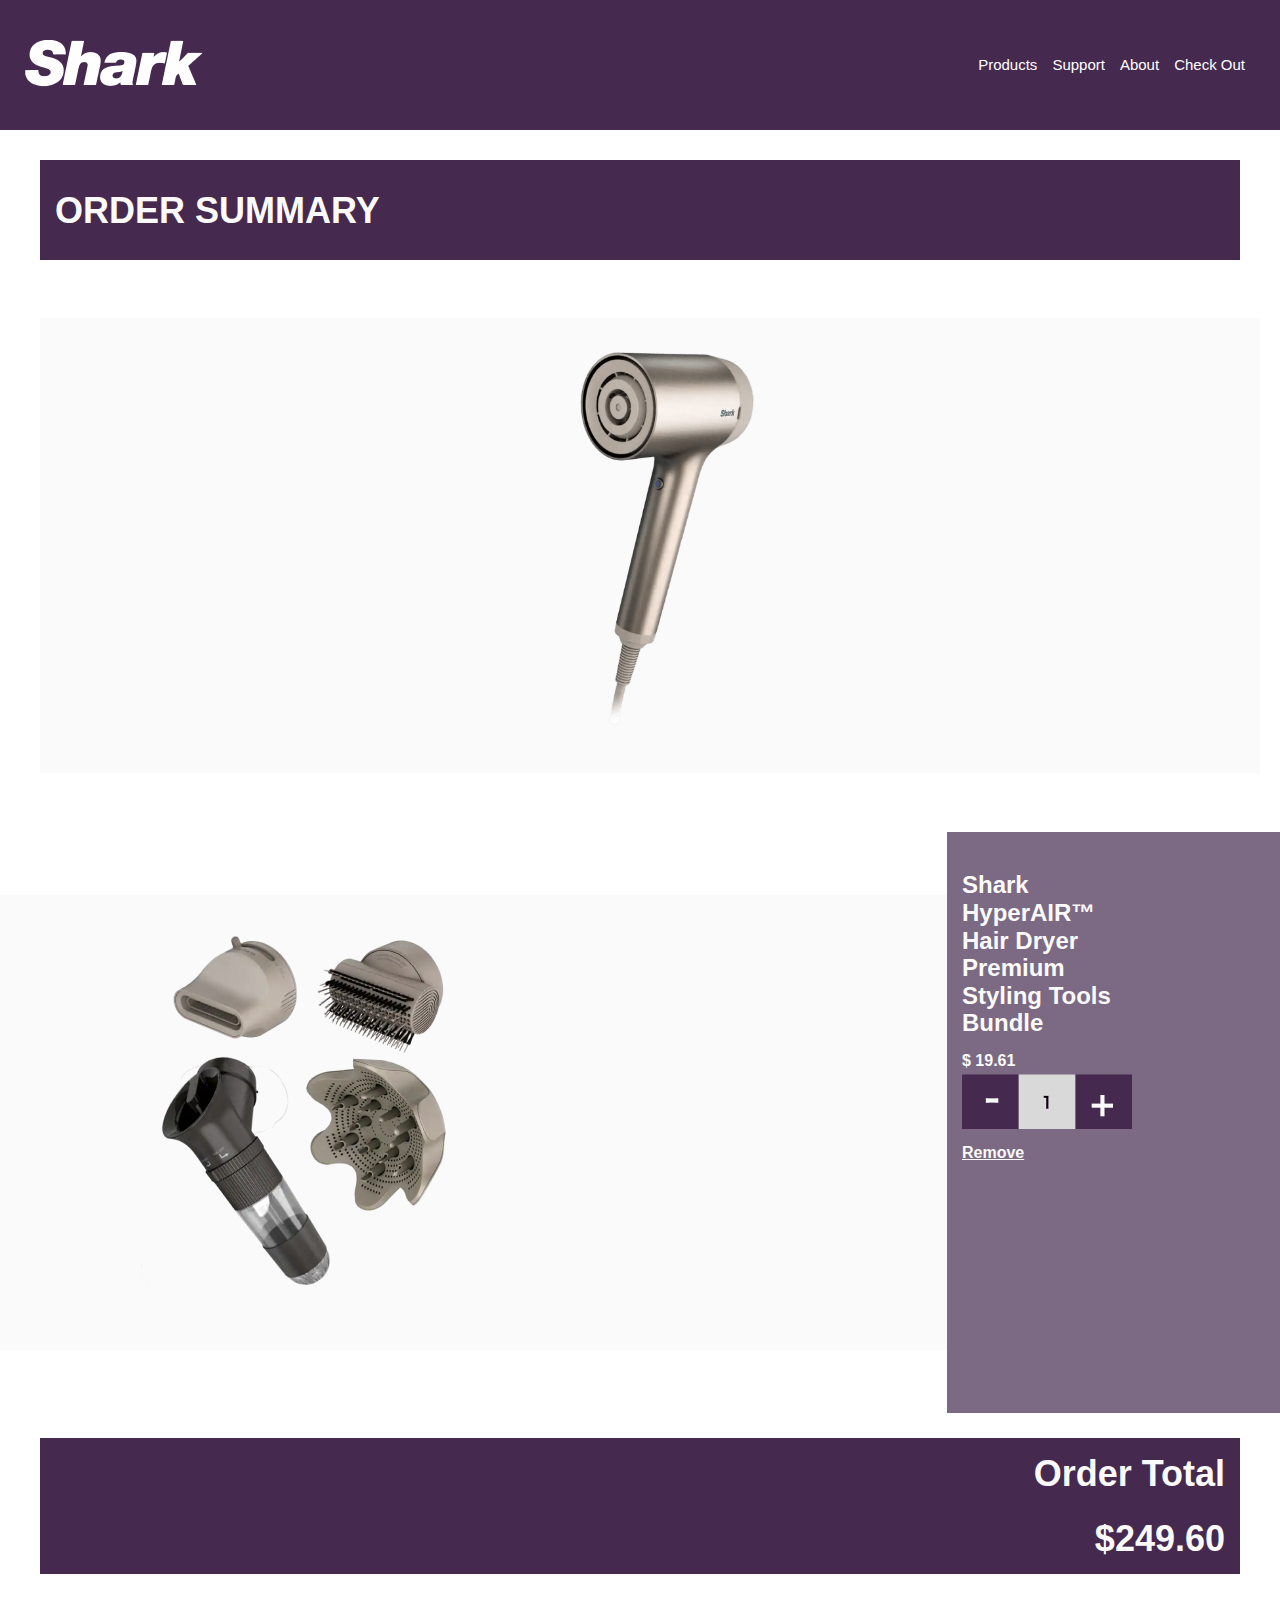
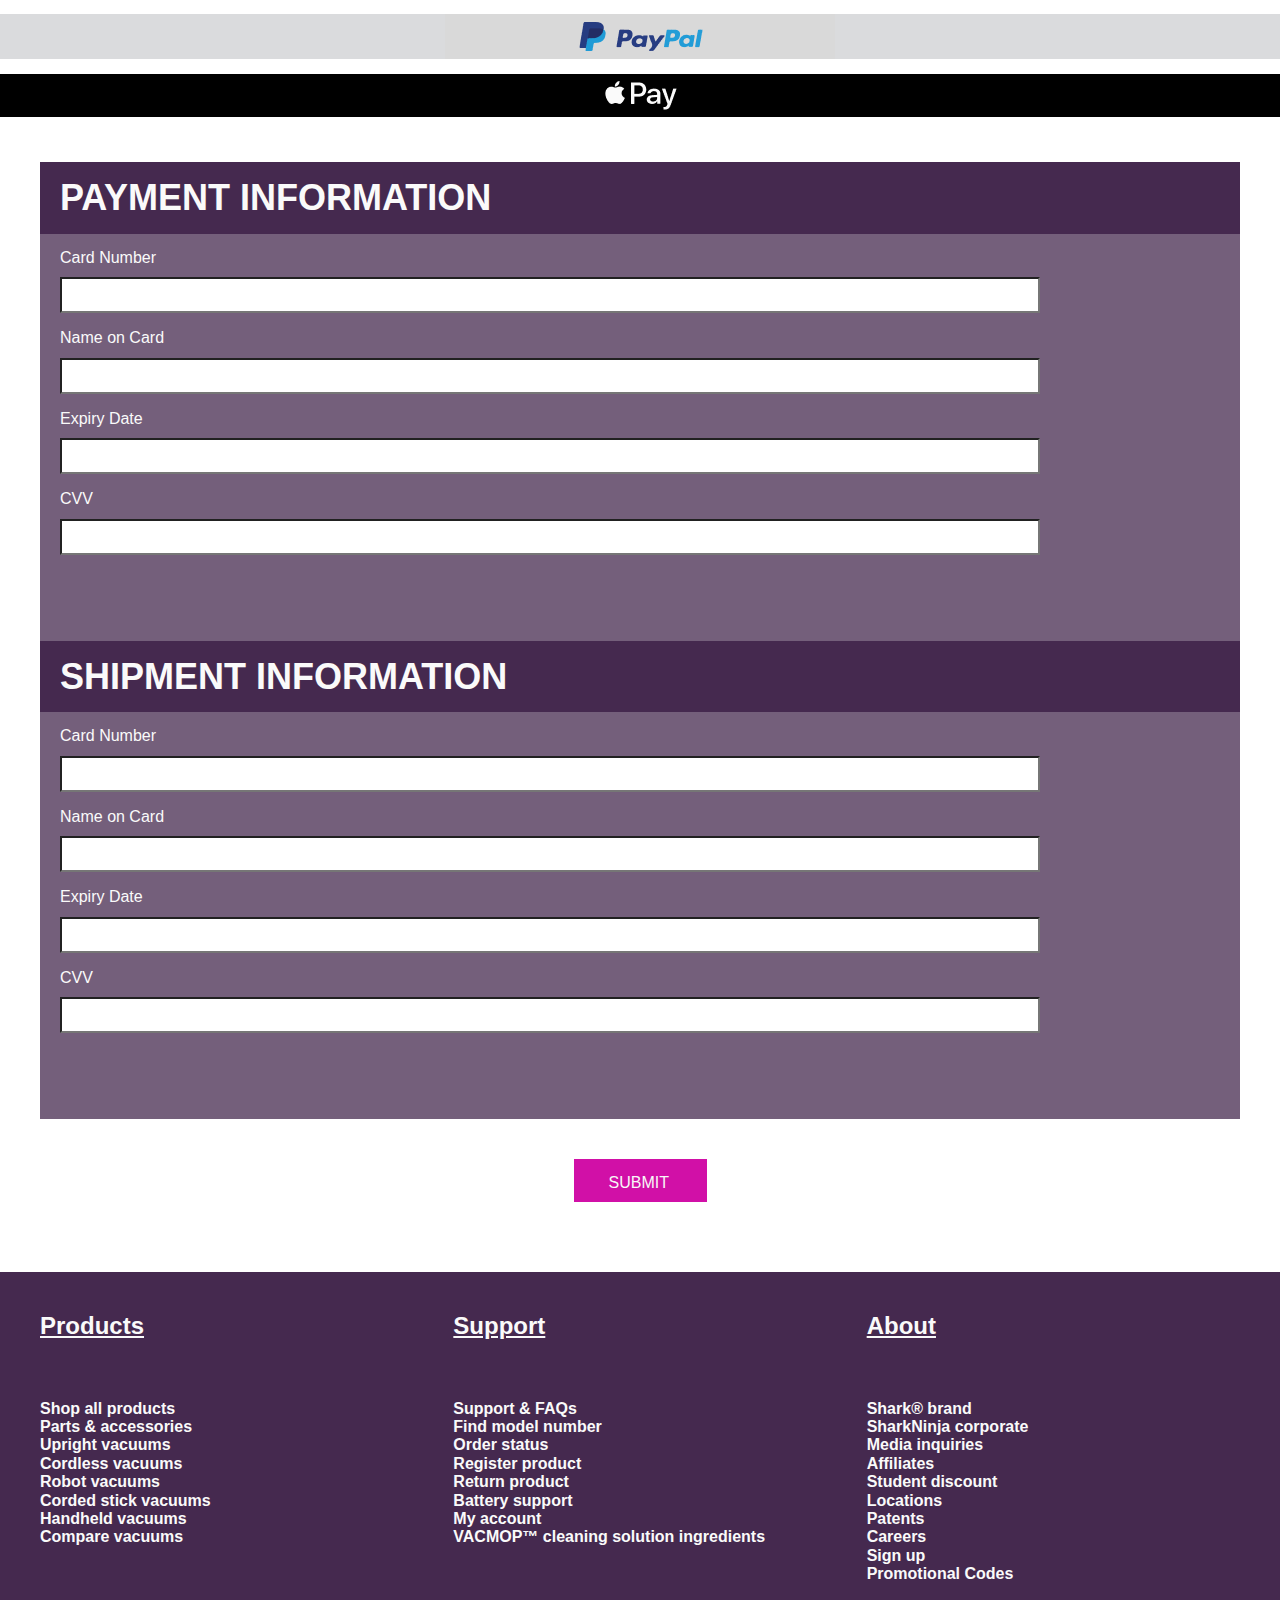
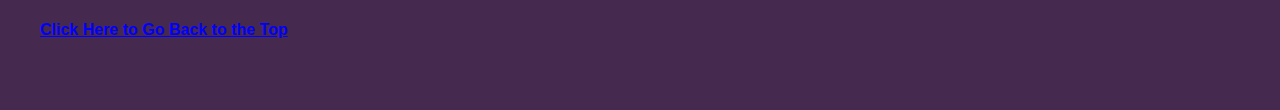
==== commit cfcfcd14: "final" ====
--- a/deploy/Checkout.html
+++ b/deploy/Checkout.html
@@ -47,6 +47,7 @@
  <div class="texts">
  <h2>Shark HyperAIR™</h2>
  <h3>$ 229.99</h3>
+ <img class="quantitybutton" src="img/Description/Price/Quantity Selectors.png" alt="qs">
  <h4>Remove</h4>
  </div>
  </aside>
@@ -62,6 +63,7 @@
          Styling Tools
          Bundle</h2>
      <h3>$ 19.61</h3>
+     <img class="quantitybutton" src="img/Description/Price/Quantity Selectors.png" alt="qs">
      <h4>Remove</h4>
  </div>
      </aside>
@@ -173,6 +175,38 @@
          Sign up<br>
          Promotional Codes</h3>
  </div>
+ 
+ <aside>
+     <html>
+ <head>
+   <style>
+     html {
+       scroll-behavior: smooth;
+     }
+     /* Optional: Add some styles to the anchor element */
+     aside h4 {
+       color: blue;
+       text-decoration: underline;
+       cursor: pointer;
+     }
+   </style>
+ </head>
+ <body>
+   <aside>
+     <h4 onclick="scrollToTop()">Click Here to Go Back to the Top</h4>
+   </aside>
+ 
+   <!-- Rest of your content -->
+ 
+   <script>
+     function scrollToTop() {
+       window.scrollTo({ top: 0, behavior: 'smooth' });
+     }
+   </script>
+ </body>
+ </html>
+ </aside>
+ 
  </section>
   <script src="js/scripts-min.js"></script>
 
--- a/deploy/css/styles.css
+++ b/deploy/css/styles.css
@@ -892,20 +892,20 @@
     text-align: left;
   }
 }
-.lowerreviewsection aside {
+.lowerreviewsection section {
   background-color: #fafafa;
   margin-left: 40px;
   margin-right: 40px;
   padding-bottom: 70px;
 }
-.lowerreviewsection aside h2 {
+.lowerreviewsection section h2 {
   color: #45294F;
   padding-bottom: 10px;
   margin-left: 25px;
   margin-right: 25px;
   padding-top: 30px;
 }
-.lowerreviewsection aside img {
+.lowerreviewsection section img {
   background-color: #fafafa;
   margin-top: 0px;
   margin-left: 25px;
@@ -913,7 +913,7 @@
   margin-bottom: 5px;
   padding-top: 10px;
 }
-.lowerreviewsection aside h3 {
+.lowerreviewsection section h3 {
   background-color: #fafafa;
   padding-bottom: 10px;
   margin-left: 25px;
@@ -921,7 +921,7 @@
   padding-top: 0px;
   padding: 2px;
 }
-.lowerreviewsection aside h4 {
+.lowerreviewsection section .ppl {
   background-color: #fafafa;
   padding-bottom: 10px;
   margin-top: 0px;
@@ -1094,6 +1094,12 @@
   padding-bottom: 5px;
 }
 
+@media (min-width: 1024px) {
+  #card1 {
+    margin-left: 40px;
+    margin-right: 40px;
+  }
+}
 #card1 .photo1 {
   background-color: #fafafa;
   display: flex;
@@ -1109,6 +1115,12 @@
 #card1 .texts {
   background-color: rgba(69, 41, 79, 0.7);
   padding-left: 15px;
+}
+@media (min-width: 1024px) {
+  #card1 .texts {
+    margin-left: 40px;
+    margin-right: 40px;
+  }
 }
 #card1 .texts h2 {
   color: #fafafa;
